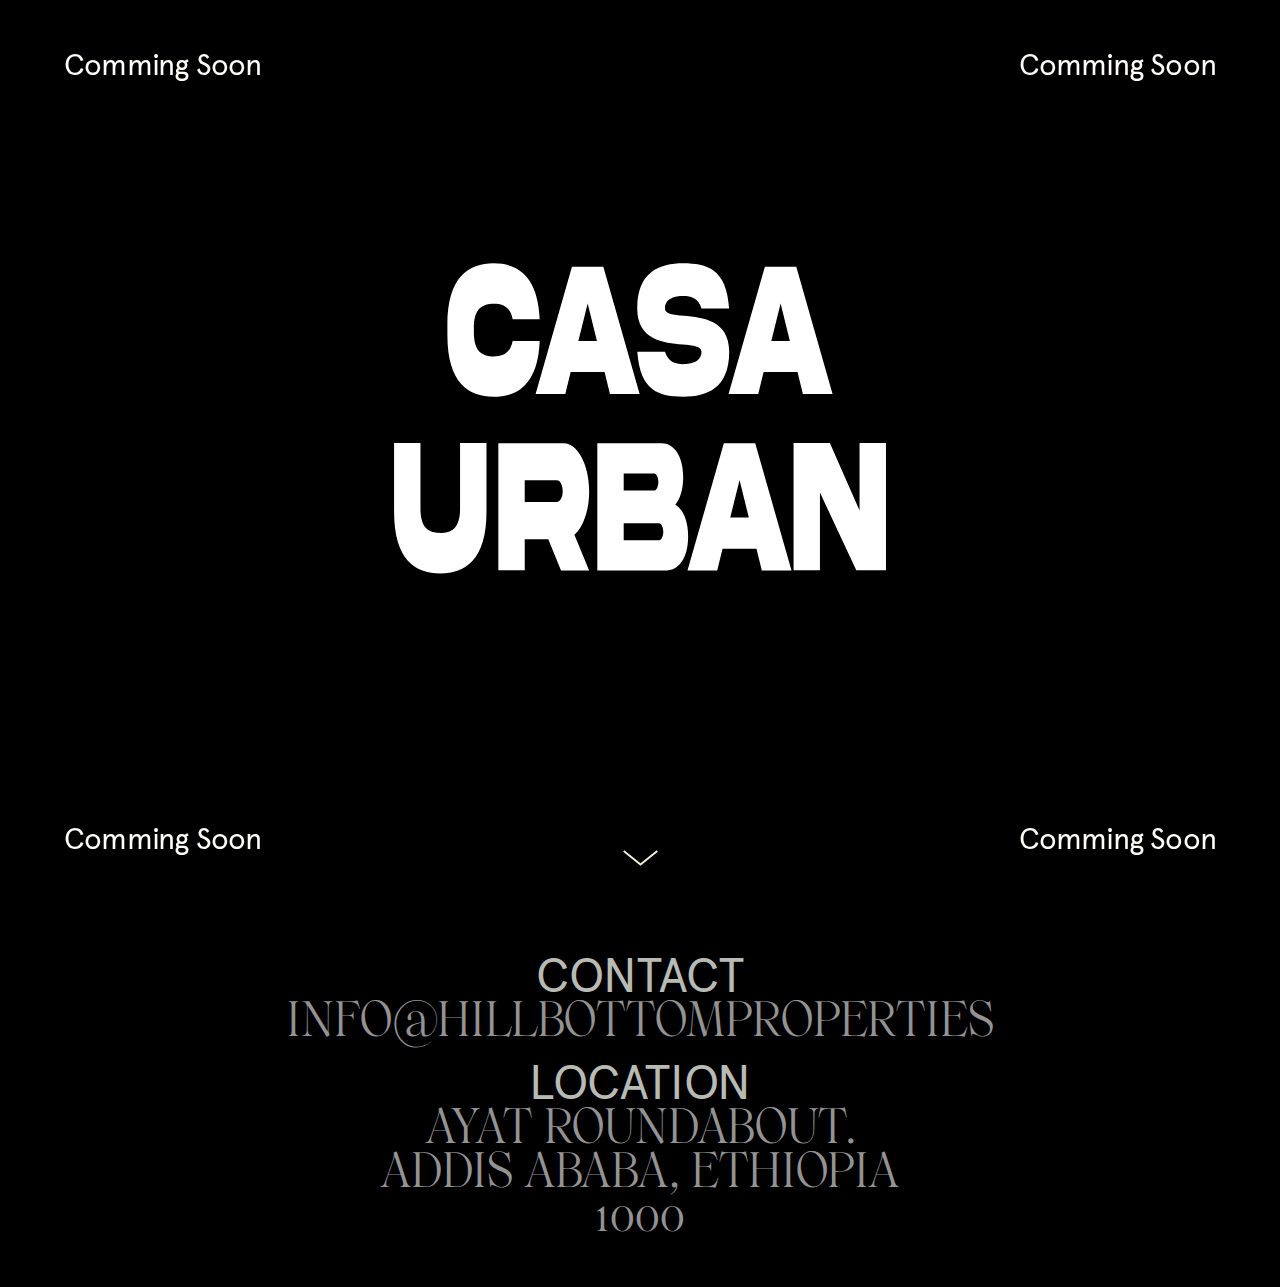
==== index.html @ df007d0c "initial commit" ====
<!DOCTYPE html>
<html lang="en-US" data-semplice="6.2.3">
  <head>
    <meta charset="UTF-8" />
    <meta
      name="viewport"
      content="width=device-width, initial-scale=1, maximum-scale=1.0, height=device-height, viewport-fit=cover"
    />
    <meta
      name="robots"
      content="index, follow, max-image-preview:large, max-snippet:-1, max-video-preview:-1"
    />

    <!-- This site is optimized with the Yoast SEO Premium plugin v20.3 (Yoast SEO v20.3) - https://yoast.com/wordpress/plugins/seo/ -->
    <title>Century – A Digital Creative Studio</title>
    <meta
      name="description"
      content="A highly collaborative, digital brand and product experience digital creative studio. Co-founded by Jason Hardy and Steve Knodel. Located in San Francisco, CA."
    />
    <link rel="canonical" href="index.html" />
    <meta property="og:locale" content="en_US" />
    <meta property="og:type" content="website" />
    <meta property="og:title" content="Century – A Digital Creative Studio" />
    <meta
      property="og:description"
      content="A highly collaborative, digital brand and product experience digital creative studio. Co-founded by Jason Hardy and Steve Knodel. Located in San Francisco, CA."
    />
    <meta property="og:url" content="https://century.studio/" />
    <meta property="og:site_name" content="Century" />
    <meta
      property="article:publisher"
      content="https://www.facebook.com/centuryllc/"
    />
    <meta
      property="article:modified_time"
      content="2020-07-03T02:57:29+00:00"
    />
    <meta
      property="og:image"
      content="https://century.studio/wp-content/uploads/2020/02/century_fb.jpg"
    />
    <meta name="twitter:card" content="summary_large_image" />
    <meta name="twitter:title" content="Century – A Digital Creative Studio" />
    <meta
      name="twitter:description"
      content="A highly collaborative, digital brand and product experience digital creative studio. Co-founded by Jason Hardy and Steve Knodel. Located in San Francisco, CA."
    />
    <meta
      name="twitter:image"
      content="https://century.studio/wp-content/uploads/2020/02/century_tw.jpg"
    />
	<link rel="stylesheet" href="main.css">
    <script type="application/ld+json" class="yoast-schema-graph">
      {
        "@context": "https://schema.org",
        "@graph": [
          {
            "@type": "WebPage",
            "@id": "https://century.studio/",
            "url": "https://century.studio/",
            "name": "Century – A Digital Creative Studio",
            "isPartOf": { "@id": "https://century.studio/#website" },
            "datePublished": "2020-02-19T21:35:30+00:00",
            "dateModified": "2020-07-03T02:57:29+00:00",
            "description": "A highly collaborative, digital brand and product experience digital creative studio. Co-founded by Jason Hardy and Steve Knodel. Located in San Francisco, CA.",
            "breadcrumb": { "@id": "https://century.studio/#breadcrumb" },
            "inLanguage": "en-US",
            "potentialAction": [
              { "@type": "ReadAction", "target": ["https://century.studio/"] }
            ]
          },
          {
            "@type": "BreadcrumbList",
            "@id": "https://century.studio/#breadcrumb",
            "itemListElement": [
              { "@type": "ListItem", "position": 1, "name": "Home" }
            ]
          },
          {
            "@type": "WebSite",
            "@id": "https://century.studio/#website",
            "url": "https://century.studio/",
            "name": "Century",
            "description": "A Digital Creative Studio",
            "potentialAction": [
              {
                "@type": "SearchAction",
                "target": {
                  "@type": "EntryPoint",
                  "urlTemplate": "https://century.studio/?s={search_term_string}"
                },
                "query-input": "required name=search_term_string"
              }
            ],
            "inLanguage": "en-US"
          }
        ]
      }
    </script>
    <!-- / Yoast SEO Premium plugin. -->

    <script type="text/javascript">
      /* <![CDATA[ */
      window._wpemojiSettings = {
        baseUrl: "https:\/\/s.w.org\/images\/core\/emoji\/14.0.0\/72x72\/",
        ext: ".png",
        svgUrl: "https:\/\/s.w.org\/images\/core\/emoji\/14.0.0\/svg\/",
        svgExt: ".svg",
        source: {
          concatemoji:
            "https:\/\/century.studio\/wp-includes\/js\/wp-emoji-release.min.js?ver=6.4.1",
        },
      };
      /*! This file is auto-generated */
      !(function (i, n) {
        var o, s, e;
        function c(e) {
          try {
            var t = { supportTests: e, timestamp: new Date().valueOf() };
            sessionStorage.setItem(o, JSON.stringify(t));
          } catch (e) {}
        }
        function p(e, t, n) {
          e.clearRect(0, 0, e.canvas.width, e.canvas.height),
            e.fillText(t, 0, 0);
          var t = new Uint32Array(
              e.getImageData(0, 0, e.canvas.width, e.canvas.height).data
            ),
            r =
              (e.clearRect(0, 0, e.canvas.width, e.canvas.height),
              e.fillText(n, 0, 0),
              new Uint32Array(
                e.getImageData(0, 0, e.canvas.width, e.canvas.height).data
              ));
          return t.every(function (e, t) {
            return e === r[t];
          });
        }
        function u(e, t, n) {
          switch (t) {
            case "flag":
              return n(
                e,
                "\ud83c\udff3\ufe0f\u200d\u26a7\ufe0f",
                "\ud83c\udff3\ufe0f\u200b\u26a7\ufe0f"
              )
                ? !1
                : !n(
                    e,
                    "\ud83c\uddfa\ud83c\uddf3",
                    "\ud83c\uddfa\u200b\ud83c\uddf3"
                  ) &&
                    !n(
                      e,
                      "\ud83c\udff4\udb40\udc67\udb40\udc62\udb40\udc65\udb40\udc6e\udb40\udc67\udb40\udc7f",
                      "\ud83c\udff4\u200b\udb40\udc67\u200b\udb40\udc62\u200b\udb40\udc65\u200b\udb40\udc6e\u200b\udb40\udc67\u200b\udb40\udc7f"
                    );
            case "emoji":
              return !n(
                e,
                "\ud83e\udef1\ud83c\udffb\u200d\ud83e\udef2\ud83c\udfff",
                "\ud83e\udef1\ud83c\udffb\u200b\ud83e\udef2\ud83c\udfff"
              );
          }
          return !1;
        }
        function f(e, t, n) {
          var r =
              "undefined" != typeof WorkerGlobalScope &&
              self instanceof WorkerGlobalScope
                ? new OffscreenCanvas(300, 150)
                : i.createElement("canvas"),
            a = r.getContext("2d", { willReadFrequently: !0 }),
            o = ((a.textBaseline = "top"), (a.font = "600 32px Arial"), {});
          return (
            e.forEach(function (e) {
              o[e] = t(a, e, n);
            }),
            o
          );
        }
        function t(e) {
          var t = i.createElement("script");
          (t.src = e), (t.defer = !0), i.head.appendChild(t);
        }
        "undefined" != typeof Promise &&
          ((o = "wpEmojiSettingsSupports"),
          (s = ["flag", "emoji"]),
          (n.supports = { everything: !0, everythingExceptFlag: !0 }),
          (e = new Promise(function (e) {
            i.addEventListener("DOMContentLoaded", e, { once: !0 });
          })),
          new Promise(function (t) {
            var n = (function () {
              try {
                var e = JSON.parse(sessionStorage.getItem(o));
                if (
                  "object" == typeof e &&
                  "number" == typeof e.timestamp &&
                  new Date().valueOf() < e.timestamp + 604800 &&
                  "object" == typeof e.supportTests
                )
                  return e.supportTests;
              } catch (e) {}
              return null;
            })();
            if (!n) {
              if (
                "undefined" != typeof Worker &&
                "undefined" != typeof OffscreenCanvas &&
                "undefined" != typeof URL &&
                URL.createObjectURL &&
                "undefined" != typeof Blob
              )
                try {
                  var e =
                      "postMessage(" +
                      f.toString() +
                      "(" +
                      [JSON.stringify(s), u.toString(), p.toString()].join(
                        ","
                      ) +
                      "));",
                    r = new Blob([e], { type: "text/javascript" }),
                    a = new Worker(URL.createObjectURL(r), {
                      name: "wpTestEmojiSupports",
                    });
                  return void (a.onmessage = function (e) {
                    c((n = e.data)), a.terminate(), t(n);
                  });
                } catch (e) {}
              c((n = f(s, u, p)));
            }
            t(n);
          })
            .then(function (e) {
              for (var t in e)
                (n.supports[t] = e[t]),
                  (n.supports.everything =
                    n.supports.everything && n.supports[t]),
                  "flag" !== t &&
                    (n.supports.everythingExceptFlag =
                      n.supports.everythingExceptFlag && n.supports[t]);
              (n.supports.everythingExceptFlag =
                n.supports.everythingExceptFlag && !n.supports.flag),
                (n.DOMReady = !1),
                (n.readyCallback = function () {
                  n.DOMReady = !0;
                });
            })
            .then(function () {
              return e;
            })
            .then(function () {
              var e;
              n.supports.everything ||
                (n.readyCallback(),
                (e = n.source || {}).concatemoji
                  ? t(e.concatemoji)
                  : e.wpemoji && e.twemoji && (t(e.twemoji), t(e.wpemoji)));
            }));
      })((window, document), window._wpemojiSettings);
      /* ]]> */
    </script>
    <style id="wp-emoji-styles-inline-css" type="text/css">
      img.wp-smiley,
      img.emoji {
        display: inline !important;
        border: none !important;
        box-shadow: none !important;
        height: 1em !important;
        width: 1em !important;
        margin: 0 0.07em !important;
        vertical-align: -0.1em !important;
        background: none !important;
        padding: 0 !important;
      }
    </style>
    <link
      rel="stylesheet"
      id="wp-block-library-css"
      href="wp-includes/css/dist/block-library/style.min.css%3Fver=6.4.1.css"
      type="text/css"
      media="all"
    />
    <style id="classic-theme-styles-inline-css" type="text/css">
      /*! This file is auto-generated */
      .wp-block-button__link {
        color: #fff;
        background-color: #32373c;
        border-radius: 9999px;
        box-shadow: none;
        text-decoration: none;
        padding: calc(0.667em + 2px) calc(1.333em + 2px);
        font-size: 1.125em;
      }
      .wp-block-file__button {
        background: #32373c;
        color: #fff;
        text-decoration: none;
      }
    </style>
    <style id="global-styles-inline-css" type="text/css">
      body {
        --wp--preset--color--black: #000000;
        --wp--preset--color--cyan-bluish-gray: #abb8c3;
        --wp--preset--color--white: #ffffff;
        --wp--preset--color--pale-pink: #f78da7;
        --wp--preset--color--vivid-red: #cf2e2e;
        --wp--preset--color--luminous-vivid-orange: #ff6900;
        --wp--preset--color--luminous-vivid-amber: #fcb900;
        --wp--preset--color--light-green-cyan: #7bdcb5;
        --wp--preset--color--vivid-green-cyan: #00d084;
        --wp--preset--color--pale-cyan-blue: #8ed1fc;
        --wp--preset--color--vivid-cyan-blue: #0693e3;
        --wp--preset--color--vivid-purple: #9b51e0;
        --wp--preset--gradient--vivid-cyan-blue-to-vivid-purple: linear-gradient(
          135deg,
          rgba(6, 147, 227, 1) 0%,
          rgb(155, 81, 224) 100%
        );
        --wp--preset--gradient--light-green-cyan-to-vivid-green-cyan: linear-gradient(
          135deg,
          rgb(122, 220, 180) 0%,
          rgb(0, 208, 130) 100%
        );
        --wp--preset--gradient--luminous-vivid-amber-to-luminous-vivid-orange: linear-gradient(
          135deg,
          rgba(252, 185, 0, 1) 0%,
          rgba(255, 105, 0, 1) 100%
        );
        --wp--preset--gradient--luminous-vivid-orange-to-vivid-red: linear-gradient(
          135deg,
          rgba(255, 105, 0, 1) 0%,
          rgb(207, 46, 46) 100%
        );
        --wp--preset--gradient--very-light-gray-to-cyan-bluish-gray: linear-gradient(
          135deg,
          rgb(238, 238, 238) 0%,
          rgb(169, 184, 195) 100%
        );
        --wp--preset--gradient--cool-to-warm-spectrum: linear-gradient(
          135deg,
          rgb(74, 234, 220) 0%,
          rgb(151, 120, 209) 20%,
          rgb(207, 42, 186) 40%,
          rgb(238, 44, 130) 60%,
          rgb(251, 105, 98) 80%,
          rgb(254, 248, 76) 100%
        );
        --wp--preset--gradient--blush-light-purple: linear-gradient(
          135deg,
          rgb(255, 206, 236) 0%,
          rgb(152, 150, 240) 100%
        );
        --wp--preset--gradient--blush-bordeaux: linear-gradient(
          135deg,
          rgb(254, 205, 165) 0%,
          rgb(254, 45, 45) 50%,
          rgb(107, 0, 62) 100%
        );
        --wp--preset--gradient--luminous-dusk: linear-gradient(
          135deg,
          rgb(255, 203, 112) 0%,
          rgb(199, 81, 192) 50%,
          rgb(65, 88, 208) 100%
        );
        --wp--preset--gradient--pale-ocean: linear-gradient(
          135deg,
          rgb(255, 245, 203) 0%,
          rgb(182, 227, 212) 50%,
          rgb(51, 167, 181) 100%
        );
        --wp--preset--gradient--electric-grass: linear-gradient(
          135deg,
          rgb(202, 248, 128) 0%,
          rgb(113, 206, 126) 100%
        );
        --wp--preset--gradient--midnight: linear-gradient(
          135deg,
          rgb(2, 3, 129) 0%,
          rgb(40, 116, 252) 100%
        );
        --wp--preset--font-size--small: 13px;
        --wp--preset--font-size--medium: 20px;
        --wp--preset--font-size--large: 36px;
        --wp--preset--font-size--x-large: 42px;
        --wp--preset--spacing--20: 0.44rem;
        --wp--preset--spacing--30: 0.67rem;
        --wp--preset--spacing--40: 1rem;
        --wp--preset--spacing--50: 1.5rem;
        --wp--preset--spacing--60: 2.25rem;
        --wp--preset--spacing--70: 3.38rem;
        --wp--preset--spacing--80: 5.06rem;
        --wp--preset--shadow--natural: 6px 6px 9px rgba(0, 0, 0, 0.2);
        --wp--preset--shadow--deep: 12px 12px 50px rgba(0, 0, 0, 0.4);
        --wp--preset--shadow--sharp: 6px 6px 0px rgba(0, 0, 0, 0.2);
        --wp--preset--shadow--outlined: 6px 6px 0px -3px rgba(255, 255, 255, 1),
          6px 6px rgba(0, 0, 0, 1);
        --wp--preset--shadow--crisp: 6px 6px 0px rgba(0, 0, 0, 1);
      }
      :where(.is-layout-flex) {
        gap: 0.5em;
      }
      :where(.is-layout-grid) {
        gap: 0.5em;
      }
      body .is-layout-flow > .alignleft {
        float: left;
        margin-inline-start: 0;
        margin-inline-end: 2em;
      }
      body .is-layout-flow > .alignright {
        float: right;
        margin-inline-start: 2em;
        margin-inline-end: 0;
      }
      body .is-layout-flow > .aligncenter {
        margin-left: auto !important;
        margin-right: auto !important;
      }
      body .is-layout-constrained > .alignleft {
        float: left;
        margin-inline-start: 0;
        margin-inline-end: 2em;
      }
      body .is-layout-constrained > .alignright {
        float: right;
        margin-inline-start: 2em;
        margin-inline-end: 0;
      }
      body .is-layout-constrained > .aligncenter {
        margin-left: auto !important;
        margin-right: auto !important;
      }
      body
        .is-layout-constrained
        > :where(:not(.alignleft):not(.alignright):not(.alignfull)) {
        max-width: var(--wp--style--global--content-size);
        margin-left: auto !important;
        margin-right: auto !important;
      }
      body .is-layout-constrained > .alignwide {
        max-width: var(--wp--style--global--wide-size);
      }
      body .is-layout-flex {
        display: flex;
      }
      body .is-layout-flex {
        flex-wrap: wrap;
        align-items: center;
      }
      body .is-layout-flex > * {
        margin: 0;
      }
      body .is-layout-grid {
        display: grid;
      }
      body .is-layout-grid > * {
        margin: 0;
      }
      :where(.wp-block-columns.is-layout-flex) {
        gap: 2em;
      }
      :where(.wp-block-columns.is-layout-grid) {
        gap: 2em;
      }
      :where(.wp-block-post-template.is-layout-flex) {
        gap: 1.25em;
      }
      :where(.wp-block-post-template.is-layout-grid) {
        gap: 1.25em;
      }
      .has-black-color {
        color: var(--wp--preset--color--black) !important;
      }
      .has-cyan-bluish-gray-color {
        color: var(--wp--preset--color--cyan-bluish-gray) !important;
      }
      .has-white-color {
        color: var(--wp--preset--color--white) !important;
      }
      .has-pale-pink-color {
        color: var(--wp--preset--color--pale-pink) !important;
      }
      .has-vivid-red-color {
        color: var(--wp--preset--color--vivid-red) !important;
      }
      .has-luminous-vivid-orange-color {
        color: var(--wp--preset--color--luminous-vivid-orange) !important;
      }
      .has-luminous-vivid-amber-color {
        color: var(--wp--preset--color--luminous-vivid-amber) !important;
      }
      .has-light-green-cyan-color {
        color: var(--wp--preset--color--light-green-cyan) !important;
      }
      .has-vivid-green-cyan-color {
        color: var(--wp--preset--color--vivid-green-cyan) !important;
      }
      .has-pale-cyan-blue-color {
        color: var(--wp--preset--color--pale-cyan-blue) !important;
      }
      .has-vivid-cyan-blue-color {
        color: var(--wp--preset--color--vivid-cyan-blue) !important;
      }
      .has-vivid-purple-color {
        color: var(--wp--preset--color--vivid-purple) !important;
      }
      .has-black-background-color {
        background-color: var(--wp--preset--color--black) !important;
      }
      .has-cyan-bluish-gray-background-color {
        background-color: var(--wp--preset--color--cyan-bluish-gray) !important;
      }
      .has-white-background-color {
        background-color: var(--wp--preset--color--white) !important;
      }
      .has-pale-pink-background-color {
        background-color: var(--wp--preset--color--pale-pink) !important;
      }
      .has-vivid-red-background-color {
        background-color: var(--wp--preset--color--vivid-red) !important;
      }
      .has-luminous-vivid-orange-background-color {
        background-color: var(
          --wp--preset--color--luminous-vivid-orange
        ) !important;
      }
      .has-luminous-vivid-amber-background-color {
        background-color: var(
          --wp--preset--color--luminous-vivid-amber
        ) !important;
      }
      .has-light-green-cyan-background-color {
        background-color: var(--wp--preset--color--light-green-cyan) !important;
      }
      .has-vivid-green-cyan-background-color {
        background-color: var(--wp--preset--color--vivid-green-cyan) !important;
      }
      .has-pale-cyan-blue-background-color {
        background-color: var(--wp--preset--color--pale-cyan-blue) !important;
      }
      .has-vivid-cyan-blue-background-color {
        background-color: var(--wp--preset--color--vivid-cyan-blue) !important;
      }
      .has-vivid-purple-background-color {
        background-color: var(--wp--preset--color--vivid-purple) !important;
      }
      .has-black-border-color {
        border-color: var(--wp--preset--color--black) !important;
      }
      .has-cyan-bluish-gray-border-color {
        border-color: var(--wp--preset--color--cyan-bluish-gray) !important;
      }
      .has-white-border-color {
        border-color: var(--wp--preset--color--white) !important;
      }
      .has-pale-pink-border-color {
        border-color: var(--wp--preset--color--pale-pink) !important;
      }
      .has-vivid-red-border-color {
        border-color: var(--wp--preset--color--vivid-red) !important;
      }
      .has-luminous-vivid-orange-border-color {
        border-color: var(
          --wp--preset--color--luminous-vivid-orange
        ) !important;
      }
      .has-luminous-vivid-amber-border-color {
        border-color: var(--wp--preset--color--luminous-vivid-amber) !important;
      }
      .has-light-green-cyan-border-color {
        border-color: var(--wp--preset--color--light-green-cyan) !important;
      }
      .has-vivid-green-cyan-border-color {
        border-color: var(--wp--preset--color--vivid-green-cyan) !important;
      }
      .has-pale-cyan-blue-border-color {
        border-color: var(--wp--preset--color--pale-cyan-blue) !important;
      }
      .has-vivid-cyan-blue-border-color {
        border-color: var(--wp--preset--color--vivid-cyan-blue) !important;
      }
      .has-vivid-purple-border-color {
        border-color: var(--wp--preset--color--vivid-purple) !important;
      }
      .has-vivid-cyan-blue-to-vivid-purple-gradient-background {
        background: var(
          --wp--preset--gradient--vivid-cyan-blue-to-vivid-purple
        ) !important;
      }
      .has-light-green-cyan-to-vivid-green-cyan-gradient-background {
        background: var(
          --wp--preset--gradient--light-green-cyan-to-vivid-green-cyan
        ) !important;
      }
      .has-luminous-vivid-amber-to-luminous-vivid-orange-gradient-background {
        background: var(
          --wp--preset--gradient--luminous-vivid-amber-to-luminous-vivid-orange
        ) !important;
      }
      .has-luminous-vivid-orange-to-vivid-red-gradient-background {
        background: var(
          --wp--preset--gradient--luminous-vivid-orange-to-vivid-red
        ) !important;
      }
      .has-very-light-gray-to-cyan-bluish-gray-gradient-background {
        background: var(
          --wp--preset--gradient--very-light-gray-to-cyan-bluish-gray
        ) !important;
      }
      .has-cool-to-warm-spectrum-gradient-background {
        background: var(
          --wp--preset--gradient--cool-to-warm-spectrum
        ) !important;
      }
      .has-blush-light-purple-gradient-background {
        background: var(--wp--preset--gradient--blush-light-purple) !important;
      }
      .has-blush-bordeaux-gradient-background {
        background: var(--wp--preset--gradient--blush-bordeaux) !important;
      }
      .has-luminous-dusk-gradient-background {
        background: var(--wp--preset--gradient--luminous-dusk) !important;
      }
      .has-pale-ocean-gradient-background {
        background: var(--wp--preset--gradient--pale-ocean) !important;
      }
      .has-electric-grass-gradient-background {
        background: var(--wp--preset--gradient--electric-grass) !important;
      }
      .has-midnight-gradient-background {
        background: var(--wp--preset--gradient--midnight) !important;
      }
      .has-small-font-size {
        font-size: var(--wp--preset--font-size--small) !important;
      }
      .has-medium-font-size {
        font-size: var(--wp--preset--font-size--medium) !important;
      }
      .has-large-font-size {
        font-size: var(--wp--preset--font-size--large) !important;
      }
      .has-x-large-font-size {
        font-size: var(--wp--preset--font-size--x-large) !important;
      }
      .wp-block-navigation a:where(:not(.wp-element-button)) {
        color: inherit;
      }
      :where(.wp-block-post-template.is-layout-flex) {
        gap: 1.25em;
      }
      :where(.wp-block-post-template.is-layout-grid) {
        gap: 1.25em;
      }
      :where(.wp-block-columns.is-layout-flex) {
        gap: 2em;
      }
      :where(.wp-block-columns.is-layout-grid) {
        gap: 2em;
      }
      .wp-block-pullquote {
        font-size: 1.5em;
        line-height: 1.6;
      }
    </style>
    <link
      rel="stylesheet"
      id="semplice-stylesheet-css"
      href="wp-content/themes/semplice6/style.css%3Fver=6.2.3.css"
      type="text/css"
      media="all"
    />
    <link
      rel="stylesheet"
      id="semplice-frontend-stylesheet-css"
      href="wp-content/themes/semplice6/assets/css/frontend.min.css%3Fver=6.2.3.css"
      type="text/css"
      media="all"
    />
    <link
      rel="stylesheet"
      id="mediaelement-css"
      href="wp-includes/js/mediaelement/mediaelementplayer-legacy.min.css%3Fver=4.2.17.css"
      type="text/css"
      media="all"
    />
    <script
      type="text/javascript"
      src="wp-includes/js/jquery/jquery.min.js%3Fver=3.7.1"
      id="jquery-core-js"
    ></script>
    <script
      type="text/javascript"
      src="wp-includes/js/jquery/jquery-migrate.min.js%3Fver=3.4.1"
      id="jquery-migrate-js"
    ></script>
    <link rel="https://api.w.org/" href="wp-json/index.html" />
    <link
      rel="alternate"
      type="application/json"
      href="wp-json/wp/v2/pages/607"
    />
    <link
      rel="EditURI"
      type="application/rsd+xml"
      title="RSD"
      href="xmlrpc.php%3Frsd"
    />
    <meta name="generator" content="WordPress 6.4.1" />
    <link rel="shortlink" href="index.html" />
    <link
      rel="alternate"
      type="application/json+oembed"
      href="wp-json/oembed/1.0/embed%3Furl=https:%252F%252Fcentury.studio%252F"
    />
    <link
      rel="alternate"
      type="text/xml+oembed"
      href="wp-json/oembed/1.0/embed%3Furl=https:%252F%252Fcentury.studio%252F&amp;format=xml"
    />
    <script>
      document.documentElement.className =
        document.documentElement.className.replace("no-js", "js");
    </script>
    <style>
      .no-js img.lazyload {
        display: none;
      }
      figure.wp-block-image img.lazyloading {
        min-width: 150px;
      }
      .lazyload,
      .lazyloading {
        opacity: 0;
      }
      .lazyloaded {
        opacity: 1;
        transition: opacity 400ms;
        transition-delay: 0ms;
      }
    </style>
    <style type="text/css" id="semplice-webfonts-selfhosted">
      /*
      * Web Fonts from colophon-foundry.org
      *
      * The fonts included in this stylesheet are subject to the End User License you purchased
      * from Colophon Foundry. The fonts are protected under domestic and international trademark and
      * copyright law. You are prohibited from modifying, reverse engineering, duplicating, or
      * distributing this font software.
      *
      * (c) 2017 Colophon Foundry
      * Apercu Licenced to Jason Hardy Century
      * Wulkan Display Licensed to Steven Knodel
      */

      /* Wulkan Display Regular */
      @font-face {
      	font-family: 'wulkan-display-regular';
      	src:	url('fonts/wulkan-display-regular.eot'); /* IE9 Compat Modes */
      	src:	url('fonts/wulkan-display-regular.eot%3F') format('embedded-opentype'), /* IE6-IE8 */
      		url('fonts/wulkan-display-regular.woff2') format('woff2'), /* Super Modern Browsers */
      		url('fonts/wulkan-display-regular.woff') format('woff'); /* Pretty Modern Browsers */
      	font-weight: 400;
      	font-style: normal;
      	font-display: swap;
      }

      @font-face {
          font-family: 'wulkan-display-medium';
          src:    url('fonts/wulkan-display-medium.eot'); /* IE9 Compat Modes */
          src:    url('fonts/wulkan-display-medium.eot%3F') format('embedded-opentype'), /* IE6-IE8 */
                  url('fonts/wulkan-display-medium.woff2') format('woff2'), /* Super Modern Browsers */
                  url('fonts/wulkan-display-medium.woff') format('woff'); /* Pretty Modern Browsers */
          font-weight: 500;
          font-style: normal;
          font-display: swap;
      }

      @font-face {
          font-family: 'apercu-mono-pro';
          src: url('fonts/apercu-mono-pro.eot');
          src: url('fonts/apercu-mono-pro.eot%3F') format('embedded-opentype'),
               url('fonts/apercu-mono-pro.woff') format('woff'),
               url('fonts/apercu-mono-pro.woff2') format('woff2'),
               url('fonts/apercu-mono-pro.ttf') format('truetype');
          font-weight: normal;
          font-style: normal;
      }

      @font-face {
          font-family: 'apercu-mono-bold-pro';
          src: url('fonts/apercu-mono-bold-pro.eot');
          src: url('fonts/apercu-mono-bold-pro.eot%3F') format('embedded-opentype'),
               url('fonts/apercu-mono-bold-pro.woff') format('woff'),
               url('fonts/apercu-mono-bold-pro.woff2') format('woff2'),
               url('fonts/apercu-mono-bold-pro.ttf') format('truetype');
          font-weight: normal;
          font-style: normal;
      }

      @font-face {
          font-family: 'apercu-regular-pro';
          src: url('fonts/apercu-regular-pro.eot');
          src: url('fonts/apercu-regular-pro.eot%3F') format('embedded-opentype'),
               url('fonts/apercu-regular-pro.woff') format('woff'),
               url('fonts/apercu-regular-pro.woff2') format('woff2'),
               url('fonts/apercu-regular-pro.ttf') format('truetype');
          font-weight: normal;
          font-style: normal;
      }

      @font-face {
          font-family: 'apercu-italic-pro';
          src: url('fonts/apercu-italic-pro.eot');
          src: url('fonts/apercu-italic-pro.eot%3F') format('embedded-opentype'),
               url('fonts/apercu-italic-pro.woff') format('woff'),
               url('fonts/apercu-italic-pro.woff2') format('woff2'),
               url('fonts/apercu-italic-pro.ttf') format('truetype');
          font-weight: normal;
          font-style: normal;
      }

      @font-face {
          font-family: 'apercu-bold-pro';
          src: url('fonts/apercu-bold-pro.eot');
          src: url('fonts/apercu-bold-pro.eot%3F') format('embedded-opentype'),
               url('fonts/apercu-bold-pro.woff') format('woff'),
               url('fonts/apercu-bold-pro.woff2') format('woff2'),
               url('fonts/apercu-bold-pro.ttf') format('truetype');
          font-weight: normal;
          font-style: normal;
      }

      @font-face {
          font-family: 'apercu-bold-italic-pro';
          src: url('fonts/apercu-bold-italic-pro.eot');
          src: url('fonts/apercu-bold-italic-pro.eot%3F') format('embedded-opentype'),
               url('fonts/apercu-bold-italic-pro.woff') format('woff'),
               url('fonts/apercu-bold-italic-pro.woff2') format('woff2'),
               url('fonts/apercu-bold-italic-pro.ttf') format('truetype');
          font-weight: normal;
          font-style: normal;
      }

      @font-face {
          font-family: 'morion-regular';
          src: url('fonts/morion-regular-webfont.eot');
          src: url('fonts/morion-regular-webfont.eot%3F') format('embedded-opentype'),
               url('fonts/morion-regular-webfont.woff2') format('woff2'),
               url('fonts/morion-regular-webfont.woff') format('woff'),
               url('fonts/morion-regular-webfont.ttf') format('truetype'),
          font-weight: normal;
          font-style: normal;
      }

      @font-face {
          font-family: 'morion-bold';
          src: url('fonts/morion-bold-webfont.eot');
          src: url('fonts/morion-bold-webfont.eot%3F') format('embedded-opentype'),
               url('fonts/morion-bold-webfont.woff2') format('woff2'),
               url('fonts/morion-bold-webfont.woff') format('woff'),
               url('fonts/morion-bold-webfont.ttf') format('truetype'),
          font-weight: normal;
          font-style: normal;
      }
    </style>
    <style type="text/css" id="semplice-webfonts-css">
      .font_lgsli9tla,
      [data-font="font_lgsli9tla"],
      [data-font="font_lgsli9tla"] li a,
      #content-holder h1,
      #content-holder h2,
      #content-holder p,
      #content-holder li {
        font-family: "apercu-regular-pro", sans-serif;
        font-weight: 400;
        font-variation-settings: normal;
        font-style: normal;
      }
      .font_psuqt80fy,
      [data-font="font_psuqt80fy"],
      [data-font="font_psuqt80fy"] li a {
        font-family: "apercu-italic-pro", sans-serif;
        font-weight: 400;
        font-variation-settings: normal;
        font-style: italic;
      }
      .font_0ckapghzf,
      [data-font="font_0ckapghzf"],
      [data-font="font_0ckapghzf"] li a {
        font-family: "apercu-bold-pro", sans-serif;
        font-weight: 400;
        font-variation-settings: normal;
        font-style: normal;
      }
      .font_syje0atju,
      [data-font="font_syje0atju"],
      [data-font="font_syje0atju"] li a {
        font-family: "apercu-bold-italic-pro", sans-serif;
        font-weight: 400;
        font-variation-settings: normal;
        font-style: italic;
      }
      .font_jbyi8ld4o,
      [data-font="font_jbyi8ld4o"],
      [data-font="font_jbyi8ld4o"] li a {
        font-family: "apercu-mono-pro", sans-serif;
        font-weight: 400;
        font-variation-settings: normal;
        font-style: normal;
      }
      .font_sensn3jwl,
      [data-font="font_sensn3jwl"],
      [data-font="font_sensn3jwl"] li a {
        font-family: "apercu-mono-bold-pro", sans-serif;
        font-weight: 400;
        font-variation-settings: normal;
        font-style: normal;
      }
      .font_c0r04xwy3,
      [data-font="font_c0r04xwy3"],
      [data-font="font_c0r04xwy3"] li a {
        font-family: "wulkan-display-medium", serif;
        font-weight: 500;
        font-variation-settings: normal;
        font-style: normal;
      }
      .font_fj5y0b2rm,
      [data-font="font_fj5y0b2rm"],
      [data-font="font_fj5y0b2rm"] li a {
        font-family: "wulkan-display-regular", serif;
        font-weight: 400;
        font-variation-settings: normal;
        font-style: normal;
      }
    </style>
    <style type="text/css" id="semplice-custom-css">
      @media screen and (min-width: 1170px) {
        .container-fluid,
        .container,
        .admin-container {
          padding: 0 3.55556rem 0 3.55556rem;
        }
      }
      .container {
        max-width: 1952px;
      }
      @media screen and (max-width: 1169px) {
        .row {
          margin-left: -15px;
          margin-right: -15px;
        }
        .column,
        .grid-column,
        .single-post-column {
          padding-left: 15px;
          padding-right: 15px;
        }
      }
      @media screen and (min-width: 1170px) {
        .row {
          margin-left: -15px;
          margin-right: -15px;
        }
        .column,
        .grid-column,
        .single-post-column {
          padding-left: 15px;
          padding-right: 15px;
        }
      }

      @font-face {
        font-family: "Inter";
        font-style: normal;
        font-weight: 100 900;
        font-display: swap;
        src: url("wp-content/themes/semplice6/assets/fonts/inter.woff2")
          format("woff2");
      }

      #content-holder h1 {
        font-size: 3.5555555555555554rem;
        line-height: 3.5555555555555554rem;
        letter-spacing: -0.06666666666666667rem;
      }
      #content-holder h2 {
        letter-spacing: -0.03333333333333333rem;
      }
      #content-holder p,
      #content-holder li {
        font-size: 1.2222222222222223rem;
        letter-spacing: -0.011111111111111112rem;
      }
      #customize #custom_jka95bu86 p,
      #content-holder .custom_jka95bu86,
      #content-holder
        .blogposts
        .blogposts-column
        .blogposts-content
        p.is-style-custom_jka95bu86,
      #content-holder .posts .post .post-content p.is-style-custom_jka95bu86 {
        background-color: transparent;
        color: #271f1d;
        text-transform: uppercase;
        font-family: "apercu-regular-pro", sans-serif;
        font-weight: 400;
        font-variation-settings: normal;
        font-style: normal;
        font-size: 6.666666666666667rem;
        line-height: 5.333333333333333rem;
        letter-spacing: -0.2222222222222222rem;
        padding: 0rem;
        text-decoration: none;
        text-decoration-color: #000000;
        -webkit-text-stroke: 0rem #000000;
        border-color: #000000;
        border-width: 0rem;
        border-style: solid;
      }
      @media screen and (min-width: 992px) and (max-width: 1169.98px) {
        #customize #custom_jka95bu86 p,
        #content-holder .custom_jka95bu86,
        #content-holder
          .blogposts
          .blogposts-column
          .blogposts-content
          p.is-style-custom_jka95bu86,
        #content-holder .posts .post .post-content p.is-style-custom_jka95bu86 {
          font-size: 4.888888888888889rem;
          line-height: 4rem;
        }
      }
      @media screen and (min-width: 768px) and (max-width: 991.98px) {
        #customize #custom_jka95bu86 p,
        #content-holder .custom_jka95bu86,
        #content-holder
          .blogposts
          .blogposts-column
          .blogposts-content
          p.is-style-custom_jka95bu86,
        #content-holder .posts .post .post-content p.is-style-custom_jka95bu86 {
          font-size: 4.444444444444445rem;
          line-height: 3.5555555555555554rem;
          letter-spacing: -0.13333333333333333rem;
        }
      }
      @media screen and (min-width: 544px) and (max-width: 767.98px) {
        #customize #custom_jka95bu86 p,
        #content-holder .custom_jka95bu86,
        #content-holder
          .blogposts
          .blogposts-column
          .blogposts-content
          p.is-style-custom_jka95bu86,
        #content-holder .posts .post .post-content p.is-style-custom_jka95bu86 {
          font-size: 3.5555555555555554rem;
          line-height: 3rem;
          letter-spacing: -0.08888888888888889rem;
        }
      }
      @media screen and (max-width: 543.98px) {
        #customize #custom_jka95bu86 p,
        #content-holder .custom_jka95bu86,
        #content-holder
          .blogposts
          .blogposts-column
          .blogposts-content
          p.is-style-custom_jka95bu86,
        #content-holder .posts .post .post-content p.is-style-custom_jka95bu86 {
          letter-spacing: -0.044444444444444446rem;
          font-size: 2.111111111111111rem;
          line-height: 1.7777777777777777rem;
        }
      }
      #customize #custom_bipdc07x3 span,
      #content-holder .custom_bipdc07x3,
      #content-holder
        .blogposts
        .blogposts-column
        .blogposts-content
        p.is-style-custom_bipdc07x3,
      #content-holder .posts .post .post-content p.is-style-custom_bipdc07x3 {
        background-color: transparent;
        color: #b8bbb4;
        text-transform: uppercase;
        font-family: "wulkan-display-regular", serif;
        font-weight: 400;
        font-variation-settings: normal;
        font-style: normal;
        font-size: 6.666666666666667rem;
        letter-spacing: -0.13333333333333333rem;
        padding: 0rem;
        text-decoration: none;
        text-decoration-color: #000000;
        -webkit-text-stroke: 0rem #000000;
        border-color: #000000;
        border-width: 0rem;
        border-style: solid;
      }
      @media screen and (min-width: 992px) and (max-width: 1169.98px) {
        #customize #custom_bipdc07x3 span,
        #content-holder .custom_bipdc07x3,
        #content-holder
          .blogposts
          .blogposts-column
          .blogposts-content
          p.is-style-custom_bipdc07x3,
        #content-holder .posts .post .post-content p.is-style-custom_bipdc07x3 {
          font-size: 4.888888888888889rem;
        }
      }
      @media screen and (min-width: 768px) and (max-width: 991.98px) {
        #customize #custom_bipdc07x3 span,
        #content-holder .custom_bipdc07x3,
        #content-holder
          .blogposts
          .blogposts-column
          .blogposts-content
          p.is-style-custom_bipdc07x3,
        #content-holder .posts .post .post-content p.is-style-custom_bipdc07x3 {
          font-size: 4.444444444444445rem;
        }
      }
      @media screen and (min-width: 544px) and (max-width: 767.98px) {
        #customize #custom_bipdc07x3 span,
        #content-holder .custom_bipdc07x3,
        #content-holder
          .blogposts
          .blogposts-column
          .blogposts-content
          p.is-style-custom_bipdc07x3,
        #content-holder .posts .post .post-content p.is-style-custom_bipdc07x3 {
          font-size: 3.5555555555555554rem;
          letter-spacing: -0.08888888888888889rem;
        }
      }
      @media screen and (max-width: 543.98px) {
        #customize #custom_bipdc07x3 span,
        #content-holder .custom_bipdc07x3,
        #content-holder
          .blogposts
          .blogposts-column
          .blogposts-content
          p.is-style-custom_bipdc07x3,
        #content-holder .posts .post .post-content p.is-style-custom_bipdc07x3 {
          font-size: 2.111111111111111rem;
          letter-spacing: -0.044444444444444446rem;
        }
      }
      #customize #custom_naq83c56p p,
      #content-holder .custom_naq83c56p,
      #content-holder
        .blogposts
        .blogposts-column
        .blogposts-content
        p.is-style-custom_naq83c56p,
      #content-holder .posts .post .post-content p.is-style-custom_naq83c56p {
        background-color: transparent;
        color: #271f1d;
        text-transform: none;
        font-family: "wulkan-display-medium", serif;
        font-weight: 500;
        font-variation-settings: normal;
        font-style: normal;
        font-size: 2rem;
        line-height: 2.6666666666666665rem;
        letter-spacing: -0.022222222222222223rem;
        padding: 0rem;
        text-decoration: none;
        text-decoration-color: #000000;
        -webkit-text-stroke: 0rem #000000;
        border-color: #000000;
        border-width: 0rem;
        border-style: solid;
      }
      @media screen and (min-width: 992px) and (max-width: 1169.98px) {
        #customize #custom_naq83c56p p,
        #content-holder .custom_naq83c56p,
        #content-holder
          .blogposts
          .blogposts-column
          .blogposts-content
          p.is-style-custom_naq83c56p,
        #content-holder .posts .post .post-content p.is-style-custom_naq83c56p {
          font-size: 1.7777777777777777rem;
          line-height: 2.3333333333333335rem;
          letter-spacing: -0.011111111111111112rem;
        }
      }
      @media screen and (min-width: 768px) and (max-width: 991.98px) {
        #customize #custom_naq83c56p p,
        #content-holder .custom_naq83c56p,
        #content-holder
          .blogposts
          .blogposts-column
          .blogposts-content
          p.is-style-custom_naq83c56p,
        #content-holder .posts .post .post-content p.is-style-custom_naq83c56p {
          font-size: 1.7777777777777777rem;
          line-height: 2.3333333333333335rem;
          letter-spacing: -0.011111111111111112rem;
        }
      }
      @media screen and (min-width: 544px) and (max-width: 767.98px) {
        #customize #custom_naq83c56p p,
        #content-holder .custom_naq83c56p,
        #content-holder
          .blogposts
          .blogposts-column
          .blogposts-content
          p.is-style-custom_naq83c56p,
        #content-holder .posts .post .post-content p.is-style-custom_naq83c56p {
          font-size: 1.7777777777777777rem;
          line-height: 2.3333333333333335rem;
          letter-spacing: -0.011111111111111112rem;
        }
      }
      @media screen and (max-width: 543.98px) {
        #customize #custom_naq83c56p p,
        #content-holder .custom_naq83c56p,
        #content-holder
          .blogposts
          .blogposts-column
          .blogposts-content
          p.is-style-custom_naq83c56p,
        #content-holder .posts .post .post-content p.is-style-custom_naq83c56p {
          font-size: 1.3333333333333333rem;
          line-height: 1.7777777777777777rem;
          letter-spacing: 0rem;
        }
      }
      #customize #custom_nq4gkievt p,
      #content-holder .custom_nq4gkievt,
      #content-holder
        .blogposts
        .blogposts-column
        .blogposts-content
        p.is-style-custom_nq4gkievt,
      #content-holder .posts .post .post-content p.is-style-custom_nq4gkievt {
        background-color: transparent;
        color: #271f1d;
        text-transform: none;
        font-family: "apercu-regular-pro", sans-serif;
        font-weight: 400;
        font-variation-settings: normal;
        font-style: normal;
        font-size: 1.6666666666666667rem;
        line-height: 2.3333333333333335rem;
        letter-spacing: -0.044444444444444446rem;
        padding: 0rem;
        text-decoration: none;
        text-decoration-color: #000000;
        -webkit-text-stroke: 0rem #000000;
        border-color: #000000;
        border-width: 0rem;
        border-style: solid;
      }
      @media screen and (min-width: 992px) and (max-width: 1169.98px) {
        #customize #custom_nq4gkievt p,
        #content-holder .custom_nq4gkievt,
        #content-holder
          .blogposts
          .blogposts-column
          .blogposts-content
          p.is-style-custom_nq4gkievt,
        #content-holder .posts .post .post-content p.is-style-custom_nq4gkievt {
          font-size: 1.3333333333333333rem;
          line-height: 1.8888888888888888rem;
        }
      }
      @media screen and (min-width: 768px) and (max-width: 991.98px) {
        #customize #custom_nq4gkievt p,
        #content-holder .custom_nq4gkievt,
        #content-holder
          .blogposts
          .blogposts-column
          .blogposts-content
          p.is-style-custom_nq4gkievt,
        #content-holder .posts .post .post-content p.is-style-custom_nq4gkievt {
          font-size: 1.3333333333333333rem;
          line-height: 1.8888888888888888rem;
        }
      }
      @media screen and (min-width: 544px) and (max-width: 767.98px) {
        #customize #custom_nq4gkievt p,
        #content-holder .custom_nq4gkievt,
        #content-holder
          .blogposts
          .blogposts-column
          .blogposts-content
          p.is-style-custom_nq4gkievt,
        #content-holder .posts .post .post-content p.is-style-custom_nq4gkievt {
          font-size: 1.3333333333333333rem;
          line-height: 1.8888888888888888rem;
          letter-spacing: -0.011111111111111112rem;
        }
      }
      @media screen and (max-width: 543.98px) {
        #customize #custom_nq4gkievt p,
        #content-holder .custom_nq4gkievt,
        #content-holder
          .blogposts
          .blogposts-column
          .blogposts-content
          p.is-style-custom_nq4gkievt,
        #content-holder .posts .post .post-content p.is-style-custom_nq4gkievt {
          font-size: 1.1111111111111112rem;
          line-height: 1.5555555555555556rem;
          letter-spacing: -0.011111111111111112rem;
        }
      }
      #customize #custom_ub9ehxph0 p,
      #content-holder .custom_ub9ehxph0,
      #content-holder
        .blogposts
        .blogposts-column
        .blogposts-content
        p.is-style-custom_ub9ehxph0,
      #content-holder .posts .post .post-content p.is-style-custom_ub9ehxph0 {
        background-color: transparent;
        color: #271f1d;
        text-transform: uppercase;
        font-family: "apercu-mono-bold-pro", sans-serif;
        font-weight: 400;
        font-variation-settings: normal;
        font-style: normal;
        font-size: 0.8888888888888888rem;
        line-height: 2.6666666666666665rem;
        letter-spacing: 0.011111111111111112rem;
        padding: 0rem;
        text-decoration: none;
        text-decoration-color: #000000;
        -webkit-text-stroke: 0rem #000000;
        border-color: #000000;
        border-width: 0rem;
        border-style: solid;
      }
      @media screen and (min-width: 992px) and (max-width: 1169.98px) {
        #customize #custom_ub9ehxph0 p,
        #content-holder .custom_ub9ehxph0,
        #content-holder
          .blogposts
          .blogposts-column
          .blogposts-content
          p.is-style-custom_ub9ehxph0,
        #content-holder .posts .post .post-content p.is-style-custom_ub9ehxph0 {
          font-size: 0.8333333333333334rem;
          line-height: 2.2222222222222223rem;
        }
      }
      @media screen and (min-width: 768px) and (max-width: 991.98px) {
        #customize #custom_ub9ehxph0 p,
        #content-holder .custom_ub9ehxph0,
        #content-holder
          .blogposts
          .blogposts-column
          .blogposts-content
          p.is-style-custom_ub9ehxph0,
        #content-holder .posts .post .post-content p.is-style-custom_ub9ehxph0 {
          font-size: 0.8333333333333334rem;
          line-height: 2.2222222222222223rem;
        }
      }
      @media screen and (min-width: 544px) and (max-width: 767.98px) {
        #customize #custom_ub9ehxph0 p,
        #content-holder .custom_ub9ehxph0,
        #content-holder
          .blogposts
          .blogposts-column
          .blogposts-content
          p.is-style-custom_ub9ehxph0,
        #content-holder .posts .post .post-content p.is-style-custom_ub9ehxph0 {
          font-size: 0.8333333333333334rem;
          line-height: 2.2222222222222223rem;
        }
      }
      @media screen and (max-width: 543.98px) {
        #customize #custom_ub9ehxph0 p,
        #content-holder .custom_ub9ehxph0,
        #content-holder
          .blogposts
          .blogposts-column
          .blogposts-content
          p.is-style-custom_ub9ehxph0,
        #content-holder .posts .post .post-content p.is-style-custom_ub9ehxph0 {
          font-size: 0.7777777777777778rem;
          line-height: 1.7777777777777777rem;
        }
      }
      #customize #custom_85a95oxp8 p,
      #content-holder .custom_85a95oxp8,
      #content-holder
        .blogposts
        .blogposts-column
        .blogposts-content
        p.is-style-custom_85a95oxp8,
      #content-holder .posts .post .post-content p.is-style-custom_85a95oxp8 {
        background-color: transparent;
        color: #271f1d;
        text-transform: none;
        font-family: "apercu-mono-pro", sans-serif;
        font-weight: 400;
        font-variation-settings: normal;
        font-style: normal;
        font-size: 1rem;
        line-height: 1.3333333333333333rem;
        letter-spacing: -0.011111111111111112rem;
        padding: 0rem;
        text-decoration: none;
        text-decoration-color: #000000;
        -webkit-text-stroke: 0rem #000000;
        border-color: #000000;
        border-width: 0rem;
        border-style: solid;
      }
      @media screen and (min-width: 768px) and (max-width: 991.98px) {
        #customize #custom_85a95oxp8 p,
        #content-holder .custom_85a95oxp8,
        #content-holder
          .blogposts
          .blogposts-column
          .blogposts-content
          p.is-style-custom_85a95oxp8,
        #content-holder .posts .post .post-content p.is-style-custom_85a95oxp8 {
          font-size: 0.8888888888888888rem;
          line-height: 1.2222222222222223rem;
        }
      }
      @media screen and (min-width: 544px) and (max-width: 767.98px) {
        #customize #custom_85a95oxp8 p,
        #content-holder .custom_85a95oxp8,
        #content-holder
          .blogposts
          .blogposts-column
          .blogposts-content
          p.is-style-custom_85a95oxp8,
        #content-holder .posts .post .post-content p.is-style-custom_85a95oxp8 {
          line-height: 1.2222222222222223rem;
          font-size: 0.8888888888888888rem;
        }
      }
      @media screen and (max-width: 543.98px) {
        #customize #custom_85a95oxp8 p,
        #content-holder .custom_85a95oxp8,
        #content-holder
          .blogposts
          .blogposts-column
          .blogposts-content
          p.is-style-custom_85a95oxp8,
        #content-holder .posts .post .post-content p.is-style-custom_85a95oxp8 {
          font-size: 0.8888888888888888rem;
          line-height: 1.2222222222222223rem;
        }
      }
      #customize #custom_2wr4r0iag p,
      #content-holder .custom_2wr4r0iag,
      #content-holder
        .blogposts
        .blogposts-column
        .blogposts-content
        p.is-style-custom_2wr4r0iag,
      #content-holder .posts .post .post-content p.is-style-custom_2wr4r0iag {
        background-color: transparent;
        color: #271f1d;
        text-transform: uppercase;
        font-family: "apercu-regular-pro", sans-serif;
        font-weight: 400;
        font-variation-settings: normal;
        font-style: normal;
        font-size: 6.666666666666667rem;
        line-height: 5.333333333333333rem;
        letter-spacing: -0.2222222222222222rem;
        padding: 0rem;
        text-decoration: none;
        text-decoration-color: #000000;
        -webkit-text-stroke: 0rem #000000;
        border-color: #000000;
        border-width: 0rem;
        border-style: solid;
      }
      @media screen and (min-width: 992px) and (max-width: 1169.98px) {
        #customize #custom_2wr4r0iag p,
        #content-holder .custom_2wr4r0iag,
        #content-holder
          .blogposts
          .blogposts-column
          .blogposts-content
          p.is-style-custom_2wr4r0iag,
        #content-holder .posts .post .post-content p.is-style-custom_2wr4r0iag {
          font-size: 4.888888888888889rem;
          line-height: 4rem;
        }
      }
      @media screen and (min-width: 768px) and (max-width: 991.98px) {
        #customize #custom_2wr4r0iag p,
        #content-holder .custom_2wr4r0iag,
        #content-holder
          .blogposts
          .blogposts-column
          .blogposts-content
          p.is-style-custom_2wr4r0iag,
        #content-holder .posts .post .post-content p.is-style-custom_2wr4r0iag {
          font-size: 4.444444444444445rem;
          line-height: 3.5555555555555554rem;
        }
      }
      @media screen and (min-width: 544px) and (max-width: 767.98px) {
        #customize #custom_2wr4r0iag p,
        #content-holder .custom_2wr4r0iag,
        #content-holder
          .blogposts
          .blogposts-column
          .blogposts-content
          p.is-style-custom_2wr4r0iag,
        #content-holder .posts .post .post-content p.is-style-custom_2wr4r0iag {
          font-size: 3.5555555555555554rem;
          line-height: 3rem;
          letter-spacing: -0.08888888888888889rem;
        }
      }
      @media screen and (max-width: 543.98px) {
        #customize #custom_2wr4r0iag p,
        #content-holder .custom_2wr4r0iag,
        #content-holder
          .blogposts
          .blogposts-column
          .blogposts-content
          p.is-style-custom_2wr4r0iag,
        #content-holder .posts .post .post-content p.is-style-custom_2wr4r0iag {
          font-size: 2.111111111111111rem;
          line-height: 1.7777777777777777rem;
          letter-spacing: -0.044444444444444446rem;
        }
      }
      #customize #custom_r2aperqid p,
      #content-holder .custom_r2aperqid,
      #content-holder
        .blogposts
        .blogposts-column
        .blogposts-content
        p.is-style-custom_r2aperqid,
      #content-holder .posts .post .post-content p.is-style-custom_r2aperqid {
        background-color: transparent;
        color: #271f1d;
        text-transform: uppercase;
        font-family: "apercu-regular-pro", sans-serif;
        font-weight: 400;
        font-variation-settings: normal;
        font-style: normal;
        font-size: 1.6666666666666667rem;
        line-height: 1.6666666666666667rem;
        letter-spacing: -0.011111111111111112rem;
        padding: 0rem;
        text-decoration: none;
        text-decoration-color: #000000;
        -webkit-text-stroke: 0rem #000000;
        border-color: #000000;
        border-width: 0rem;
        border-style: solid;
      }
      @media screen and (min-width: 992px) and (max-width: 1169.98px) {
        #customize #custom_r2aperqid p,
        #content-holder .custom_r2aperqid,
        #content-holder
          .blogposts
          .blogposts-column
          .blogposts-content
          p.is-style-custom_r2aperqid,
        #content-holder .posts .post .post-content p.is-style-custom_r2aperqid {
          font-size: 1.3333333333333333rem;
          line-height: 1.4444444444444444rem;
        }
      }
      @media screen and (min-width: 768px) and (max-width: 991.98px) {
        #customize #custom_r2aperqid p,
        #content-holder .custom_r2aperqid,
        #content-holder
          .blogposts
          .blogposts-column
          .blogposts-content
          p.is-style-custom_r2aperqid,
        #content-holder .posts .post .post-content p.is-style-custom_r2aperqid {
          font-size: 1.3333333333333333rem;
          line-height: 1.4444444444444444rem;
        }
      }
      @media screen and (min-width: 544px) and (max-width: 767.98px) {
        #customize #custom_r2aperqid p,
        #content-holder .custom_r2aperqid,
        #content-holder
          .blogposts
          .blogposts-column
          .blogposts-content
          p.is-style-custom_r2aperqid,
        #content-holder .posts .post .post-content p.is-style-custom_r2aperqid {
          font-size: 1.3333333333333333rem;
          line-height: 1.4444444444444444rem;
        }
      }
      @media screen and (max-width: 543.98px) {
        #customize #custom_r2aperqid p,
        #content-holder .custom_r2aperqid,
        #content-holder
          .blogposts
          .blogposts-column
          .blogposts-content
          p.is-style-custom_r2aperqid,
        #content-holder .posts .post .post-content p.is-style-custom_r2aperqid {
          font-size: 1.1111111111111112rem;
          line-height: 1.2222222222222223rem;
        }
      }
      #customize #custom_ar3i7oxff p,
      #content-holder .custom_ar3i7oxff,
      #content-holder
        .blogposts
        .blogposts-column
        .blogposts-content
        p.is-style-custom_ar3i7oxff,
      #content-holder .posts .post .post-content p.is-style-custom_ar3i7oxff {
        background-color: transparent;
        color: #271f1d;
        text-transform: uppercase;
        font-family: "wulkan-display-regular", serif;
        font-weight: 400;
        font-variation-settings: normal;
        font-style: normal;
        font-size: 4rem;
        line-height: 3.5555555555555554rem;
        letter-spacing: -0.03333333333333333rem;
        padding: 0rem;
        text-decoration: none;
        text-decoration-color: #000000;
        -webkit-text-stroke: 0rem #000000;
        border-color: #000000;
        border-width: 0rem;
        border-style: solid;
      }
      @media screen and (min-width: 992px) and (max-width: 1169.98px) {
        #customize #custom_ar3i7oxff p,
        #content-holder .custom_ar3i7oxff,
        #content-holder
          .blogposts
          .blogposts-column
          .blogposts-content
          p.is-style-custom_ar3i7oxff,
        #content-holder .posts .post .post-content p.is-style-custom_ar3i7oxff {
          font-size: 3.111111111111111rem;
          line-height: 2.7777777777777777rem;
        }
      }
      @media screen and (min-width: 768px) and (max-width: 991.98px) {
        #customize #custom_ar3i7oxff p,
        #content-holder .custom_ar3i7oxff,
        #content-holder
          .blogposts
          .blogposts-column
          .blogposts-content
          p.is-style-custom_ar3i7oxff,
        #content-holder .posts .post .post-content p.is-style-custom_ar3i7oxff {
          font-size: 2.6666666666666665rem;
          line-height: 2.3333333333333335rem;
          letter-spacing: -0.022222222222222223rem;
        }
      }
      @media screen and (min-width: 544px) and (max-width: 767.98px) {
        #customize #custom_ar3i7oxff p,
        #content-holder .custom_ar3i7oxff,
        #content-holder
          .blogposts
          .blogposts-column
          .blogposts-content
          p.is-style-custom_ar3i7oxff,
        #content-holder .posts .post .post-content p.is-style-custom_ar3i7oxff {
          font-size: 2.6666666666666665rem;
          line-height: 2.3333333333333335rem;
          letter-spacing: -0.022222222222222223rem;
        }
      }
      @media screen and (max-width: 543.98px) {
        #customize #custom_ar3i7oxff p,
        #content-holder .custom_ar3i7oxff,
        #content-holder
          .blogposts
          .blogposts-column
          .blogposts-content
          p.is-style-custom_ar3i7oxff,
        #content-holder .posts .post .post-content p.is-style-custom_ar3i7oxff {
          font-size: 2rem;
          line-height: 1.7777777777777777rem;
          letter-spacing: 0rem;
        }
      }
      #customize #custom_894q1c1o1 p,
      #content-holder .custom_894q1c1o1,
      #content-holder
        .blogposts
        .blogposts-column
        .blogposts-content
        p.is-style-custom_894q1c1o1,
      #content-holder .posts .post .post-content p.is-style-custom_894q1c1o1 {
        background-color: transparent;
        color: #fefdf9;
        text-transform: none;
        font-family: "apercu-regular-pro", sans-serif;
        font-weight: 400;
        font-variation-settings: normal;
        font-style: normal;
        font-size: 1.6666666666666667rem;
        line-height: 2.3333333333333335rem;
        letter-spacing: -0.044444444444444446rem;
        padding: 0rem;
        text-decoration: none;
        text-decoration-color: #000000;
        -webkit-text-stroke: 0rem #000000;
        border-color: #000000;
        border-width: 0rem;
        border-style: solid;
      }
      @media screen and (min-width: 992px) and (max-width: 1169.98px) {
        #customize #custom_894q1c1o1 p,
        #content-holder .custom_894q1c1o1,
        #content-holder
          .blogposts
          .blogposts-column
          .blogposts-content
          p.is-style-custom_894q1c1o1,
        #content-holder .posts .post .post-content p.is-style-custom_894q1c1o1 {
          font-size: 1.3333333333333333rem;
          line-height: 1.8888888888888888rem;
        }
      }
      @media screen and (min-width: 768px) and (max-width: 991.98px) {
        #customize #custom_894q1c1o1 p,
        #content-holder .custom_894q1c1o1,
        #content-holder
          .blogposts
          .blogposts-column
          .blogposts-content
          p.is-style-custom_894q1c1o1,
        #content-holder .posts .post .post-content p.is-style-custom_894q1c1o1 {
          font-size: 1.3333333333333333rem;
          line-height: 1.8888888888888888rem;
        }
      }
      @media screen and (min-width: 544px) and (max-width: 767.98px) {
        #customize #custom_894q1c1o1 p,
        #content-holder .custom_894q1c1o1,
        #content-holder
          .blogposts
          .blogposts-column
          .blogposts-content
          p.is-style-custom_894q1c1o1,
        #content-holder .posts .post .post-content p.is-style-custom_894q1c1o1 {
          font-size: 1.3333333333333333rem;
          line-height: 1.8888888888888888rem;
          letter-spacing: -0.011111111111111112rem;
        }
      }
      @media screen and (max-width: 543.98px) {
        #customize #custom_894q1c1o1 p,
        #content-holder .custom_894q1c1o1,
        #content-holder
          .blogposts
          .blogposts-column
          .blogposts-content
          p.is-style-custom_894q1c1o1,
        #content-holder .posts .post .post-content p.is-style-custom_894q1c1o1 {
          font-size: 1.1111111111111112rem;
          line-height: 1.5555555555555556rem;
          letter-spacing: -0.011111111111111112rem;
        }
      }
      #customize #custom_6h8yzcqqd p,
      #content-holder .custom_6h8yzcqqd,
      #content-holder
        .blogposts
        .blogposts-column
        .blogposts-content
        p.is-style-custom_6h8yzcqqd,
      #content-holder .posts .post .post-content p.is-style-custom_6h8yzcqqd {
        background-color: transparent;
        color: #000000;
        text-transform: uppercase;
        font-family: "wulkan-display-regular", serif;
        font-weight: 400;
        font-variation-settings: normal;
        font-style: normal;
        font-size: 2.6666666666666665rem;
        line-height: 2.4444444444444446rem;
        letter-spacing: -0.011111111111111112rem;
        padding: 0rem;
        text-decoration: none;
        text-decoration-color: #000000;
        -webkit-text-stroke: 0rem #000000;
        border-color: #000000;
        border-width: 0rem;
        border-style: solid;
      }
      @media screen and (min-width: 544px) and (max-width: 767.98px) {
        #customize #custom_6h8yzcqqd p,
        #content-holder .custom_6h8yzcqqd,
        #content-holder
          .blogposts
          .blogposts-column
          .blogposts-content
          p.is-style-custom_6h8yzcqqd,
        #content-holder .posts .post .post-content p.is-style-custom_6h8yzcqqd {
          font-size: 2.2222222222222223rem;
          line-height: 2.111111111111111rem;
        }
      }
      @media screen and (max-width: 543.98px) {
        #customize #custom_6h8yzcqqd p,
        #content-holder .custom_6h8yzcqqd,
        #content-holder
          .blogposts
          .blogposts-column
          .blogposts-content
          p.is-style-custom_6h8yzcqqd,
        #content-holder .posts .post .post-content p.is-style-custom_6h8yzcqqd {
          font-size: 1.3333333333333333rem;
          line-height: 1.4444444444444444rem;
        }
      }
      @media screen and (min-width: 992px) and (max-width: 1169.98px) {
      }
      @media screen and (min-width: 768px) and (max-width: 991.98px) {
      }
      @media screen and (min-width: 544px) and (max-width: 767.98px) {
      }
      @media screen and (max-width: 543.98px) {
      }

      .project-panel {
        background: #fefdf9;
        padding: 4.444444444444445rem 0rem;
      }
      [data-pp-gutter="no"] .project-panel .pp-thumbs,
      .project-panel .pp-thumbs {
        margin-bottom: -3.5555555555555554rem;
      }
      #content-holder .panel-label,
      .projectnav-preview .panel-label {
        color: #000000;
        font-size: 1.5555555555555556rem;
        text-transform: none;
        padding-left: 0rem;
        padding-bottom: 2.2222222222222223rem;
        text-align: left;
        line-height: 1;
      }
      .project-panel .pp-title {
        padding: 0.4444444444444444rem 0rem 3.5555555555555554rem 0rem;
      }
      .project-panel .pp-title a {
        color: #000000;
        font-size: 0.7777777777777778rem;
        text-transform: uppercase;
      }
      .project-panel .pp-title span {
        color: #999999;
        font-size: 0.7777777777777778rem;
        text-transform: uppercase;
      }
      .semplice-next-prev {
        background: #fefdf9;
        padding: 3.5555555555555554rem 0rem 4.444444444444445rem 0rem;
      }
      .semplice-next-prev .np-inner {
        height: 33.333333333333336rem;
      }
      .semplice-next-prev .np-inner .np-link .np-prefix,
      .semplice-next-prev .np-inner .np-link .np-label {
        color: #b8bbb4;
        font-size: 4.444444444444445rem;
        text-transform: uppercase;
        letter-spacing: -0.011111111111111112rem;
      }
      .semplice-next-prev .np-inner .np-link .np-text-above {
        padding-bottom: 0rem;
      }
      .semplice-next-prev .np-inner .np-link .np-label-above {
        color: #271f1d;
        font-size: 4.444444444444445rem;
        text-transform: uppercase;
        letter-spacing: 0rem;
      }
      .semplice-next-prev .np-inner .np-link .np-text {
        padding: 0rem 0rem;
      }
      .semplice-next .np-text {
        margin-right: 0.011111111111111112rem;
      }
      .semplice-next-prev .nextprev-seperator {
        width: 1px;
        margin: 1.666666666666667rem -0px;
        background: #000000;
      }
      @media screen and (min-width: 992px) and (max-width: 1169.98px) {
        .semplice-next-prev .np-inner {
          height: 26.666666666666668rem;
        }
        .semplice-next-prev .np-inner .np-link .np-prefix,
        .semplice-next-prev .np-inner .np-link .np-label {
          font-size: 3.5555555555555554rem;
        }
        .semplice-next-prev .np-inner .np-link .np-label-above {
          font-size: 3.5555555555555554rem;
        }
      }
      @media screen and (min-width: 768px) and (max-width: 991.98px) {
        .semplice-next-prev {
          padding-top: 2.6666666666666665rem;
        }
        .semplice-next-prev .np-inner {
          height: 22.22222222222222rem;
        }
        .semplice-next-prev .np-inner .np-link .np-prefix,
        .semplice-next-prev .np-inner .np-link .np-label {
          font-size: 2.6666666666666665rem;
        }
        .semplice-next-prev .np-inner .np-link .np-label-above {
          font-size: 2.6666666666666665rem;
        }
      }
      @media screen and (min-width: 544px) and (max-width: 767.98px) {
        .semplice-next-prev {
          padding-top: 2.6666666666666665rem;
        }
        .semplice-next-prev .np-inner {
          height: 17.77777777777778rem;
        }
        .semplice-next-prev .np-inner .np-link .np-prefix,
        .semplice-next-prev .np-inner .np-link .np-label {
          font-size: 2.2222222222222223rem;
        }
        .semplice-next-prev .np-inner .np-link .np-label-above {
          font-size: 2.2222222222222223rem;
        }
      }
      @media screen and (max-width: 543.98px) {
        .semplice-next-prev {
          padding-top: 2.6666666666666665rem;
        }
        .semplice-next-prev .np-inner {
          height: 17.77777777777778rem;
        }
        .semplice-next-prev .np-inner .np-link .np-prefix,
        .semplice-next-prev .np-inner .np-link .np-label {
          font-size: 1.7777777777777777rem;
        }
        .semplice-next-prev .np-inner .np-link .np-label-above {
          font-size: 1.7777777777777777rem;
        }
      }
      .np-link:hover {
        background: #fefdf9;
      }
      .np-link:hover .np-text .np-label,
      .np-link:hover .np-text .np-prefix {
        color: #271f1d !important;
      }
      .np-link:hover .np-label-above {
        color: #271f1d !important;
      }

      .is-content {
        color: #271f1d;
      }
      a {
        color: #939393;
      }
      a:hover {
        color: #e46a2b;
      }
      .is-frontend .semplice-navbar {
        position: fixed !important;
      }
      .responsive-video {
        padding-bottom: 62.5%;
      }
      @media screen and (min-width: 1170px) {
        .hide-for-desktop-wide {
          display: none !important;
        }
      }
      @media screen and (min-width: 992px) and (max-width: 1169.98px) {
        .hide-for-desktop {
          display: none !important;
        }
      }
      @media screen and (min-width: 768px) and (max-width: 991.98px) {
        .hide-for-tablet-wide {
          display: none !important;
        }
      }
      @media screen and (min-width: 544px) and (max-width: 767.98px) {
        .hide-for-tablet-portrait {
          display: none !important;
        }
      }
      @media screen and (max-width: 543.98px) {
        .hide-for-mobile {
          display: none !important;
        }
      }
      #nprogress .bar {
        background: #f16e3e;
      }

      #content-holder .thumb .thumb-inner .thumb-hover {
        background-color: transparent;
        background-size: auto;
        background-position: 0% 0%;
        background-repeat: no-repeat;
      }
      #content-holder .thumb .thumb-inner img {
        transition: all 0.5s ease;
      }
      #content-holder .thumb .thumb-inner:hover img,
      .is-frontend #content-holder .thumb .wrap-focus img {
        transform: scale(1.05);
      }
      #content-holder .thumb .thumb-hover-meta {
        padding: 2.22rem;
      }
      #content-holder .thumb .thumb-hover-meta .title {
        color: #ffffff;
        font-size: 1.33rem;
        text-transform: none;
      }
      #content-holder .thumb .thumb-hover-meta .category {
        color: #999999;
        font-size: 1rem;
        text-transform: none;
      }
      #content-holder .thumb video {
        opacity: 1;
      }
    </style>

    <style type="text/css" id="607-post-css">
      #content-607 .semplice-cover .show-more svg,
      #content-607 .semplice-cover .show-more img {
        width: 2.9444rem;
      }
      #content-607 .semplice-cover .show-more svg {
        fill: #f3f0e2;
      }
      .cover-transparent {
        background: rgba(0, 0, 0, 0) !important;
      }
      #content-607 .sections {
        margin-top: 0px !important;
      }
      #content-607 #cover-607 .semplice-cover-inner > .background-video {
        background-repeat: no-repeat;
        background-size: cover;
        background-position: 50% 50%;
        background-attachment: scroll;
        background-color: #000000;
      }
      #content-607 #cover-607 .semplice-cover-inner > .background-video video {
        opacity: 0.7;
      }
      #content-607 #content_15gygv73a {
        padding-right: 6.666666666666667rem;
        padding-bottom: 0rem;
        padding-left: 6.666666666666667rem;
      }
      #content-607 #content_15gygv73a .is-content {
      }
      @media screen and (min-width: 544px) and (max-width: 767.98px) {
        #content-607 #content_15gygv73a {
          padding-right: 3.5555555555555554rem;
          padding-left: 3.5555555555555554rem;
        }
        #content-607 #content_15gygv73a .is-content {
        }
      }
      @media screen and (max-width: 543.98px) {
        #content-607 #content_15gygv73a {
          padding-right: 2.6666666666666665rem;
          padding-left: 2.6666666666666665rem;
        }
        #content-607 #content_15gygv73a .is-content {
        }
      }
      #content-607 #section_3dd0065d5 {
        padding-top: 26.666666666666668rem;
        padding-bottom: 11.11111111111111rem;
        background-color: #000000;
      }
      @media screen and (min-width: 992px) and (max-width: 1169.98px) {
        #content-607 #section_3dd0065d5 {
          padding-top: 15.555555555555555rem;
          padding-bottom: 8.88888888888889rem;
        }
      }
      @media screen and (min-width: 768px) and (max-width: 991.98px) {
        #content-607 #section_3dd0065d5 {
          padding-top: 15.555555555555555rem;
          padding-bottom: 6.666666666666667rem;
        }
      }
      @media screen and (min-width: 544px) and (max-width: 767.98px) {
        #content-607 #section_3dd0065d5 {
          padding-top: 13.333333333333334rem;
          padding-bottom: 6.666666666666667rem;
        }
      }
      @media screen and (max-width: 543.98px) {
        #content-607 #section_3dd0065d5 {
          padding-top: 7.111111111111111rem;
          padding-bottom: 4.444444444444445rem;
        }
      }
      #content-607 #column_5a118be88 {
      }
      #content-607 #content_9c309e7a7 {
        padding-right: 3.5555555555555554rem;
        padding-left: 3.5555555555555554rem;
      }
      #content-607 #content_9c309e7a7 .is-content {
      }
      @media screen and (min-width: 768px) and (max-width: 991.98px) {
        #content-607 #content_9c309e7a7 {
          padding-right: 2.2222222222222223rem;
          padding-left: 2.2222222222222223rem;
        }
        #content-607 #content_9c309e7a7 .is-content {
        }
      }
      @media screen and (min-width: 544px) and (max-width: 767.98px) {
        #content-607 #content_9c309e7a7 {
          padding-right: 1.7777777777777777rem;
          padding-left: 1.7777777777777777rem;
        }
        #content-607 #content_9c309e7a7 .is-content {
        }
      }
      @media screen and (max-width: 543.98px) {
        #content-607 #content_9c309e7a7 {
          padding-right: 1.3333333333333333rem;
          padding-left: 1.3333333333333333rem;
        }
        #content-607 #content_9c309e7a7 .is-content {
        }
      }
      #content-607 #content_9c309e7a7 .is-content {
        opacity: 0;
        border-color: #000000;
        border-width: 0;
        background-image: linear-gradient(
          0deg,
          rgba(0, 0, 0, 0) 0%,
          rgba(0, 0, 0, 0) 100%
        );
        transform: translateY(4.4444rem) translateX(0rem) rotate(0deg)
          rotateY(0deg) rotateX(0deg) skew(0deg, 0deg) scale(1, 1);
      }
      #content-607 #section_572b2fbae {
        padding-top: 0rem;
        padding-right: 3.5555555555555554rem;
        padding-bottom: 6.666666666666667rem;
        padding-left: 3.5555555555555554rem;
        background-color: #000000;
      }
      @media screen and (min-width: 992px) and (max-width: 1169.98px) {
        #content-607 #section_572b2fbae {
          padding-top: 0rem;
          padding-right: 2.6666666666666665rem;
          padding-bottom: 6.666666666666667rem;
          padding-left: 6.666666666666667rem;
        }
      }
      @media screen and (min-width: 768px) and (max-width: 991.98px) {
        #content-607 #section_572b2fbae {
          padding-top: 0rem;
          padding-right: 4.444444444444445rem;
          padding-bottom: 4.444444444444445rem;
          padding-left: 4.444444444444445rem;
        }
      }
      @media screen and (min-width: 544px) and (max-width: 767.98px) {
        #content-607 #section_572b2fbae {
          padding-top: 0rem;
          padding-right: 1.7777777777777777rem;
          padding-bottom: 0rem;
          padding-left: 1.7777777777777777rem;
        }
      }
      @media screen and (max-width: 543.98px) {
        #content-607 #section_572b2fbae {
          padding-top: 0rem;
          padding-right: 1.3333333333333333rem;
          padding-bottom: 0rem;
          padding-left: 1.3333333333333333rem;
        }
      }
      #content-607 #content_e0b1446cc {
        padding-right: 0rem;
        padding-bottom: 4.444444444444445rem;
        padding-left: 0rem;
      }
      #content-607 #content_e0b1446cc .is-content {
      }
      @media screen and (min-width: 992px) and (max-width: 1169.98px) {
        #content-607 #content_e0b1446cc {
          padding-right: 4rem;
          padding-bottom: 3.5555555555555554rem;
          padding-left: 0rem;
          background-position: 50% 0%;
        }
        #content-607 #content_e0b1446cc .is-content {
        }
      }
      @media screen and (min-width: 768px) and (max-width: 991.98px) {
        #content-607 #content_e0b1446cc {
          padding-right: 0rem;
          padding-bottom: 3.5555555555555554rem;
          padding-left: 0rem;
          background-position: 50% 0%;
        }
        #content-607 #content_e0b1446cc .is-content {
        }
      }
      @media screen and (min-width: 544px) and (max-width: 767.98px) {
        #content-607 #content_e0b1446cc {
          padding-right: 0rem;
          padding-bottom: 3.5555555555555554rem;
          padding-left: 0rem;
          background-position: 50% 0%;
        }
        #content-607 #content_e0b1446cc .is-content {
        }
      }
      @media screen and (max-width: 543.98px) {
        #content-607 #content_e0b1446cc {
          padding-right: 0rem;
          padding-bottom: 2.6666666666666665rem;
          padding-left: 0rem;
          background-position: 50% 0%;
        }
        #content-607 #content_e0b1446cc .is-content {
        }
      }
      #content-607 #content_4c92c793c {
        padding-top: 0rem;
        padding-right: 0rem;
        padding-left: 7.111111111111111rem;
        background-image: url(wp-content/uploads/2020/02/arrow_right.svg);
        background-repeat: no-repeat;
        background-size: contain;
        background-position: 0% 0%;
        background-attachment: scroll;
      }
      #content-607 #content_4c92c793c .is-content {
      }
      @media screen and (min-width: 992px) and (max-width: 1169.98px) {
        #content-607 #content_4c92c793c {
          padding-top: 0rem;
          padding-right: 0rem;
          padding-left: 5.555555555555555rem;
          background-image: url(wp-content/uploads/2020/02/arrow_right.svg);
          background-position: 0% 0%;
        }
        #content-607 #content_4c92c793c .is-content {
        }
      }
      @media screen and (min-width: 768px) and (max-width: 991.98px) {
        #content-607 #content_4c92c793c {
          padding-top: 0rem;
          padding-right: 0rem;
          padding-left: 4.444444444444445rem;
          background-image: url(wp-content/uploads/2020/02/arrow_right.svg);
          background-position: 0% 0%;
        }
        #content-607 #content_4c92c793c .is-content {
        }
      }
      @media screen and (min-width: 544px) and (max-width: 767.98px) {
        #content-607 #content_4c92c793c {
          padding-top: 0rem;
          padding-right: 0rem;
          padding-left: 4.444444444444445rem;
          background-image: url(wp-content/uploads/2020/02/arrow_right.svg);
          background-position: 0% 0%;
        }
        #content-607 #content_4c92c793c .is-content {
        }
      }
      @media screen and (max-width: 543.98px) {
        #content-607 #content_4c92c793c {
          padding-top: 0rem;
          padding-right: 0rem;
          padding-left: 3.5555555555555554rem;
          background-image: url(wp-content/uploads/2020/02/arrow_right.svg);
          background-position: 0% 0%;
        }
        #content-607 #content_4c92c793c .is-content {
        }
      }
      #content-607 #content_bsqjvj1jq {
        margin-top: -6.722222222222222rem;
        padding-right: 0rem;
        padding-bottom: 0rem;
        padding-left: 0rem;
      }
      #content-607 #content_bsqjvj1jq .is-content {
      }
      @media screen and (min-width: 992px) and (max-width: 1169.98px) {
        #content-607 #content_bsqjvj1jq {
          padding-top: 4.444444444444445rem;
          margin-top: 0rem;
        }
        #content-607 #content_bsqjvj1jq .is-content {
        }
      }
      @media screen and (min-width: 768px) and (max-width: 991.98px) {
        #content-607 #content_bsqjvj1jq {
          padding-top: 6.666666666666667rem;
          margin-top: 0rem;
        }
        #content-607 #content_bsqjvj1jq .is-content {
        }
      }
      @media screen and (min-width: 544px) and (max-width: 767.98px) {
        #content-607 #content_bsqjvj1jq {
          padding-top: 4.444444444444445rem;
          margin-top: 0rem;
          padding-right: 1.7777777777777777rem;
          padding-left: 1.7777777777777777rem;
        }
        #content-607 #content_bsqjvj1jq .is-content {
        }
      }
      @media screen and (max-width: 543.98px) {
        #content-607 #content_bsqjvj1jq {
          padding-top: 4.444444444444445rem;
          margin-top: 0rem;
          padding-right: 1.1111111111111112rem;
          padding-left: 1.1111111111111112rem;
        }
        #content-607 #content_bsqjvj1jq .is-content {
        }
      }
      #content-607 #content_tffikoo8k {
        padding-top: 1.1111111111111112rem;
      }
      #content-607 #content_tffikoo8k .is-content {
      }
      @media screen and (min-width: 992px) and (max-width: 1169.98px) {
        #content-607 #content_tffikoo8k {
          padding-top: 1.1111111111111112rem;
        }
        #content-607 #content_tffikoo8k .is-content {
        }
      }
      @media screen and (min-width: 768px) and (max-width: 991.98px) {
        #content-607 #content_tffikoo8k {
          padding-top: 1.1111111111111112rem;
        }
        #content-607 #content_tffikoo8k .is-content {
        }
      }
      @media screen and (min-width: 544px) and (max-width: 767.98px) {
        #content-607 #content_tffikoo8k {
          padding-top: 0.8888888888888888rem;
        }
        #content-607 #content_tffikoo8k .is-content {
        }
      }
      @media screen and (max-width: 543.98px) {
        #content-607 #content_tffikoo8k {
          padding-top: 0.6666666666666666rem;
          padding-right: 0rem;
        }
        #content-607 #content_tffikoo8k .is-content {
        }
      }
      #content-607 #section_572b2fbae {
        background-color: #000000;
        opacity: 0;
        border-color: #000000;
        border-width: 0;
        background-image: linear-gradient(
          0deg,
          rgba(0, 0, 0, 0) 0%,
          rgba(0, 0, 0, 0) 100%
        );
        transform: translateY(0) translateX(0) rotate(0deg) rotateY(0deg)
          rotateX(0deg) skew(0deg, 0deg) scale(1, 1);
      }
      #content-607 #content_e0b1446cc .is-content {
        opacity: 0;
        border-color: #000000;
        border-width: 0;
        background-image: linear-gradient(
          0deg,
          rgba(0, 0, 0, 0) 0%,
          rgba(0, 0, 0, 0) 100%
        );
        transform: translateY(2.6667rem) translateX(0rem) rotate(0deg)
          rotateY(0deg) rotateX(0deg) skew(0deg, 0deg) scale(1, 1);
      }
      #content-607 #content_bsqjvj1jq .is-content {
        opacity: 0;
        border-color: #000000;
        border-width: 0;
        background-image: linear-gradient(
          0deg,
          rgba(0, 0, 0, 0) 0%,
          rgba(0, 0, 0, 0) 100%
        );
        transform: translateY(2.6667rem) translateX(0rem) rotate(0deg)
          rotateY(0deg) rotateX(0deg) skew(0deg, 0deg) scale(1, 1);
      }
      #content-607 #section_2d8ac885f {
        margin-bottom: 6.666666666666667rem;
      }
      @media screen and (min-width: 992px) and (max-width: 1169.98px) {
        #content-607 #section_2d8ac885f {
          margin-bottom: 3.5555555555555554rem;
        }
      }
      @media screen and (max-width: 543.98px) {
        #content-607 #section_2d8ac885f {
          margin-bottom: 2.6666666666666665rem;
        }
      }
      #content-607 #content_9a310a12f .spacer {
        background-color: #000000;
      }
      #content-607 #content_9a310a12f .spacer {
        height: 4.444444444444445rem;
      }
      #content-607 #section_1c55f37ff {
        padding-right: 3.5555555555555554rem;
        padding-bottom: 3.5555555555555554rem;
        padding-left: 3.5555555555555554rem;
      }
      @media screen and (min-width: 992px) and (max-width: 1169.98px) {
        #content-607 #section_1c55f37ff {
          padding-right: 2.6666666666666665rem;
          padding-bottom: 0rem;
          padding-left: 2.6666666666666665rem;
        }
      }
      @media screen and (min-width: 768px) and (max-width: 991.98px) {
        #content-607 #section_1c55f37ff {
          padding-right: 2.2222222222222223rem;
          padding-bottom: 0rem;
          padding-left: 2.2222222222222223rem;
        }
      }
      @media screen and (min-width: 544px) and (max-width: 767.98px) {
        #content-607 #section_1c55f37ff {
          padding-right: 1.7777777777777777rem;
          padding-bottom: 0rem;
          padding-left: 1.7777777777777777rem;
        }
      }
      @media screen and (max-width: 543.98px) {
        #content-607 #section_1c55f37ff {
          padding-right: 1.3333333333333333rem;
          padding-bottom: 0rem;
          padding-left: 1.3333333333333333rem;
        }
      }
      #content-607 #content_0dceca220 {
        padding-right: 0rem;
        padding-left: 0rem;
      }
      #content-607 #content_0dceca220 .is-content {
      }
      @media screen and (min-width: 992px) and (max-width: 1169.98px) {
        #content-607 #content_0dceca220 {
          padding-right: 0rem;
          padding-left: 0rem;
        }
        #content-607 #content_0dceca220 .is-content {
        }
      }
      @media screen and (min-width: 768px) and (max-width: 991.98px) {
        #content-607 #content_0dceca220 {
          padding-right: 0rem;
          padding-left: 0rem;
        }
        #content-607 #content_0dceca220 .is-content {
        }
      }
      @media screen and (min-width: 544px) and (max-width: 767.98px) {
        #content-607 #content_0dceca220 {
          padding-right: 0rem;
          padding-bottom: 1.7777777777777777rem;
          padding-left: 0rem;
        }
        #content-607 #content_0dceca220 .is-content {
        }
      }
      @media screen and (max-width: 543.98px) {
        #content-607 #content_0dceca220 {
          padding-right: 0rem;
          padding-bottom: 1.3333333333333333rem;
          padding-left: 0rem;
        }
        #content-607 #content_0dceca220 .is-content {
        }
      }
      #content-607 #content_06fbeab45 {
        padding-top: 1.1111111111111112rem;
      }
      #content-607 #content_06fbeab45 .is-content {
      }
      @media screen and (min-width: 992px) and (max-width: 1169.98px) {
        #content-607 #content_06fbeab45 {
          padding-top: 1.1111111111111112rem;
        }
        #content-607 #content_06fbeab45 .is-content {
        }
      }
      @media screen and (min-width: 768px) and (max-width: 991.98px) {
        #content-607 #content_06fbeab45 {
          padding-top: 1.1111111111111112rem;
        }
        #content-607 #content_06fbeab45 .is-content {
        }
      }
      @media screen and (min-width: 544px) and (max-width: 767.98px) {
        #content-607 #content_06fbeab45 {
          padding-top: 0.8888888888888888rem;
        }
        #content-607 #content_06fbeab45 .is-content {
        }
      }
      @media screen and (max-width: 543.98px) {
        #content-607 #content_06fbeab45 {
          padding-top: 0.6666666666666666rem;
          padding-right: 0rem;
        }
        #content-607 #content_06fbeab45 .is-content {
        }
      }
      #content-607 #content_cef498e22 .spacer {
        background-color: transparent;
      }
      #content-607 #content_cef498e22 .spacer {
        height: 4.444444444444445rem;
      }
      #content-607 #section_d5178282a {
        padding-right: 3.5555555555555554rem;
        padding-bottom: 3.5555555555555554rem;
        padding-left: 3.5555555555555554rem;
      }
      @media screen and (min-width: 992px) and (max-width: 1169.98px) {
        #content-607 #section_d5178282a {
          padding-right: 2.6666666666666665rem;
          padding-bottom: 0.6666666666666666rem;
          padding-left: 2.6666666666666665rem;
        }
      }
      @media screen and (min-width: 768px) and (max-width: 991.98px) {
        #content-607 #section_d5178282a {
          padding-right: 2.2222222222222223rem;
          padding-bottom: 0rem;
          padding-left: 2.2222222222222223rem;
        }
      }
      @media screen and (min-width: 544px) and (max-width: 767.98px) {
        #content-607 #section_d5178282a {
          padding-right: 1.7777777777777777rem;
          padding-bottom: 3.5555555555555554rem;
          padding-left: 1.7777777777777777rem;
        }
      }
      @media screen and (max-width: 543.98px) {
        #content-607 #section_d5178282a {
          padding-right: 1.3333333333333333rem;
          padding-bottom: 3.5555555555555554rem;
          padding-left: 1.3333333333333333rem;
        }
      }
      #content-607 #content_079ea3cdc {
        padding-right: 2.2222222222222223rem;
      }
      #content-607 #content_079ea3cdc .is-content {
      }
      @media screen and (min-width: 992px) and (max-width: 1169.98px) {
        #content-607 #content_079ea3cdc {
          padding-right: 1.1111111111111112rem;
        }
        #content-607 #content_079ea3cdc .is-content {
        }
      }
      @media screen and (min-width: 768px) and (max-width: 991.98px) {
        #content-607 #content_079ea3cdc {
          padding-right: 0.8888888888888888rem;
        }
        #content-607 #content_079ea3cdc .is-content {
        }
      }
      @media screen and (min-width: 544px) and (max-width: 767.98px) {
        #content-607 #content_079ea3cdc {
          padding-right: 0rem;
        }
        #content-607 #content_079ea3cdc .is-content {
        }
      }
      @media screen and (max-width: 543.98px) {
        #content-607 #content_079ea3cdc {
          padding-right: 0rem;
        }
        #content-607 #content_079ea3cdc .is-content {
        }
      }
      #content-607 #content_dbcb72b9f {
        padding-top: 1.1111111111111112rem;
        padding-right: 2.2222222222222223rem;
        padding-left: 0rem;
      }
      #content-607 #content_dbcb72b9f .is-content {
      }
      @media screen and (min-width: 992px) and (max-width: 1169.98px) {
        #content-607 #content_dbcb72b9f {
          padding-top: 1.1111111111111112rem;
          padding-right: 1.1111111111111112rem;
          padding-left: 0rem;
        }
        #content-607 #content_dbcb72b9f .is-content {
        }
      }
      @media screen and (min-width: 768px) and (max-width: 991.98px) {
        #content-607 #content_dbcb72b9f {
          padding-top: 1.1111111111111112rem;
          padding-right: 0.8888888888888888rem;
          padding-left: 0rem;
        }
        #content-607 #content_dbcb72b9f .is-content {
        }
      }
      @media screen and (min-width: 544px) and (max-width: 767.98px) {
        #content-607 #content_dbcb72b9f {
          padding-top: 0.8888888888888888rem;
          padding-right: 0.8888888888888888rem;
          padding-bottom: 3.5555555555555554rem;
        }
        #content-607 #content_dbcb72b9f .is-content {
        }
      }
      @media screen and (max-width: 543.98px) {
        #content-607 #content_dbcb72b9f {
          padding-top: 0.6666666666666666rem;
          padding-right: 0.8888888888888888rem;
          padding-bottom: 3.5555555555555554rem;
        }
        #content-607 #content_dbcb72b9f .is-content {
        }
      }
      #content-607 #content_56cceaf70 {
        padding-right: 0rem;
        padding-left: 2.2222222222222223rem;
      }
      #content-607 #content_56cceaf70 .is-content {
      }
      @media screen and (min-width: 992px) and (max-width: 1169.98px) {
        #content-607 #content_56cceaf70 {
          padding-right: 0rem;
          padding-left: 1.1111111111111112rem;
        }
        #content-607 #content_56cceaf70 .is-content {
        }
      }
      @media screen and (min-width: 768px) and (max-width: 991.98px) {
        #content-607 #content_56cceaf70 {
          padding-right: 0rem;
          padding-left: 0.8888888888888888rem;
        }
        #content-607 #content_56cceaf70 .is-content {
        }
      }
      @media screen and (min-width: 544px) and (max-width: 767.98px) {
        #content-607 #content_56cceaf70 {
          padding-left: 0rem;
        }
        #content-607 #content_56cceaf70 .is-content {
        }
      }
      @media screen and (max-width: 543.98px) {
        #content-607 #content_56cceaf70 {
          padding-left: 0rem;
        }
        #content-607 #content_56cceaf70 .is-content {
        }
      }
      #content-607 #content_1f10fbafa {
        padding-top: 1.1111111111111112rem;
        padding-left: 2.2222222222222223rem;
      }
      #content-607 #content_1f10fbafa .is-content {
      }
      @media screen and (min-width: 992px) and (max-width: 1169.98px) {
        #content-607 #content_1f10fbafa {
          padding-top: 1.1111111111111112rem;
          padding-left: 1.1111111111111112rem;
        }
        #content-607 #content_1f10fbafa .is-content {
        }
      }
      @media screen and (min-width: 768px) and (max-width: 991.98px) {
        #content-607 #content_1f10fbafa {
          padding-top: 1.1111111111111112rem;
          padding-left: 0.8888888888888888rem;
        }
        #content-607 #content_1f10fbafa .is-content {
        }
      }
      @media screen and (min-width: 544px) and (max-width: 767.98px) {
        #content-607 #content_1f10fbafa {
          padding-top: 0.8888888888888888rem;
          padding-right: 0.8888888888888888rem;
          padding-left: 0rem;
        }
        #content-607 #content_1f10fbafa .is-content {
        }
      }
      @media screen and (max-width: 543.98px) {
        #content-607 #content_1f10fbafa {
          padding-top: 0.6666666666666666rem;
          padding-right: 0.8888888888888888rem;
          padding-left: 0rem;
        }
        #content-607 #content_1f10fbafa .is-content {
        }
      }
      @media screen and (min-width: 768px) and (max-width: 991.98px) {
        #content-607 #section_4661d49e4 {
          padding-top: 4.444444444444445rem;
        }
      }
      #content-607 #content_c37870fe0 {
        padding-top: 0rem;
        padding-right: 0rem;
        padding-left: 7.111111111111111rem;
        background-image: url(wp-content/uploads/2020/02/arrow_right.svg);
        background-repeat: no-repeat;
        background-size: contain;
        background-position: 0% 0%;
        background-attachment: scroll;
      }
      #content-607 #content_c37870fe0 .is-content {
      }
      @media screen and (min-width: 992px) and (max-width: 1169.98px) {
        #content-607 #content_c37870fe0 {
          padding-top: 0rem;
          padding-right: 0rem;
          padding-left: 5.555555555555555rem;
          background-image: url(wp-content/uploads/2020/02/arrow_right.svg);
          background-position: 0% 0%;
        }
        #content-607 #content_c37870fe0 .is-content {
        }
      }
      @media screen and (min-width: 768px) and (max-width: 991.98px) {
        #content-607 #content_c37870fe0 {
          padding-top: 0rem;
          padding-right: 0rem;
          padding-left: 4.444444444444445rem;
          background-image: url(wp-content/uploads/2020/02/arrow_right.svg);
          background-position: 0% 0%;
        }
        #content-607 #content_c37870fe0 .is-content {
        }
      }
      @media screen and (min-width: 544px) and (max-width: 767.98px) {
        #content-607 #content_c37870fe0 {
          padding-top: 0rem;
          padding-right: 0rem;
          padding-left: 4.444444444444445rem;
          background-image: url(wp-content/uploads/2020/02/arrow_right.svg);
          background-position: 0% 0%;
        }
        #content-607 #content_c37870fe0 .is-content {
        }
      }
      @media screen and (max-width: 543.98px) {
        #content-607 #content_c37870fe0 {
          padding-top: 0rem;
          padding-right: 0rem;
          padding-left: 3.5555555555555554rem;
          background-image: url(wp-content/uploads/2020/02/arrow_right.svg);
          background-position: 0% 0%;
        }
        #content-607 #content_c37870fe0 .is-content {
        }
      }
      #content-607 #section_bf644b7e9 {
        margin-bottom: 6.666666666666667rem;
      }
      @media screen and (min-width: 992px) and (max-width: 1169.98px) {
        #content-607 #section_bf644b7e9 {
          margin-bottom: 3.5555555555555554rem;
        }
      }
      @media screen and (min-width: 768px) and (max-width: 991.98px) {
        #content-607 #section_bf644b7e9 {
          margin-bottom: 2.2222222222222223rem;
        }
      }
      @media screen and (min-width: 544px) and (max-width: 767.98px) {
        #content-607 #section_bf644b7e9 {
          margin-bottom: 0.8888888888888888rem;
        }
      }
      @media screen and (max-width: 543.98px) {
        #content-607 #section_bf644b7e9 {
          margin-bottom: 0rem;
        }
      }
      #content-607 #content_24f4ebc29 .spacer {
        background-color: transparent;
      }
      #content-607 #content_24f4ebc29 .spacer {
        height: 4.444444444444445rem;
      }
      #content-607 #section_42dc8fbb9 {
        padding-top: 8.88888888888889rem;
        padding-right: 3.5555555555555554rem;
        padding-bottom: 8.88888888888889rem;
        padding-left: 3.5555555555555554rem;
        background-color: #000000;
      }
      @media screen and (min-width: 992px) and (max-width: 1169.98px) {
        #content-607 #section_42dc8fbb9 {
          padding-top: 4.444444444444445rem;
          padding-right: 2.6666666666666665rem;
          padding-bottom: 4.444444444444445rem;
          padding-left: 2.6666666666666665rem;
        }
      }
      @media screen and (min-width: 768px) and (max-width: 991.98px) {
        #content-607 #section_42dc8fbb9 {
          padding-top: 3.5555555555555554rem;
          padding-right: 2.2222222222222223rem;
          padding-bottom: 3.5555555555555554rem;
          padding-left: 2.2222222222222223rem;
        }
      }
      @media screen and (min-width: 544px) and (max-width: 767.98px) {
        #content-607 #section_42dc8fbb9 {
          padding-top: 3.5555555555555554rem;
          padding-right: 1.7777777777777777rem;
          padding-bottom: 3.5555555555555554rem;
          padding-left: 1.7777777777777777rem;
        }
      }
      @media screen and (max-width: 543.98px) {
        #content-607 #section_42dc8fbb9 {
          padding-top: 3.5555555555555554rem;
          padding-right: 1.7777777777777777rem;
          padding-bottom: 3.5555555555555554rem;
          padding-left: 1.7777777777777777rem;
        }
      }
      #content-607 #column_da6799760 {
        padding-bottom: 0rem;
        border-width: 4.444444444444445rem;
        border-radius: 0rem;
        border-color: #e46a2b;
        background-color: #e46a2b;
      }
      @media screen and (min-width: 992px) and (max-width: 1169.98px) {
        #content-607 #column_da6799760 {
          padding-bottom: 0rem;
          border-width: 4.444444444444445rem;
          border-radius: 0rem;
          border-color: #e46a2b;
        }
      }
      @media screen and (min-width: 768px) and (max-width: 991.98px) {
        #content-607 #column_da6799760 {
          padding-bottom: 0rem;
          border-width: 1.7777777777777777rem;
          border-radius: 0rem;
          border-color: #e46a2b;
        }
      }
      @media screen and (min-width: 544px) and (max-width: 767.98px) {
        #content-607 #column_da6799760 {
          padding-bottom: 0rem;
          border-width: 0rem;
          border-radius: 0rem;
          border-color: #e46a2b;
        }
      }
      @media screen and (max-width: 543.98px) {
        #content-607 #column_da6799760 {
          padding-bottom: 0rem;
          border-width: 0rem;
          border-radius: 0rem;
          border-color: #e46a2b;
        }
      }
      #content-607 #content_0604037eb {
        padding-top: 3.5555555555555554rem;
        padding-right: 6.666666666666667rem;
        padding-bottom: 4rem;
        padding-left: 6.666666666666667rem;
      }
      #content-607 #content_0604037eb .is-content {
      }
      @media screen and (min-width: 992px) and (max-width: 1169.98px) {
        #content-607 #content_0604037eb {
          padding-top: 3.5555555555555554rem;
          padding-right: 2.6666666666666665rem;
          padding-bottom: 3.5555555555555554rem;
          padding-left: 2.6666666666666665rem;
          background-position: 50% 0%;
        }
        #content-607 #content_0604037eb .is-content {
        }
      }
      @media screen and (min-width: 768px) and (max-width: 991.98px) {
        #content-607 #content_0604037eb {
          padding-top: 5.555555555555555rem;
          padding-right: 2.6666666666666665rem;
          padding-bottom: 4.444444444444445rem;
          padding-left: 2.6666666666666665rem;
          background-position: 50% 0%;
        }
        #content-607 #content_0604037eb .is-content {
        }
      }
      @media screen and (min-width: 544px) and (max-width: 767.98px) {
        #content-607 #content_0604037eb {
          padding-top: 5.555555555555555rem;
          padding-right: 2.2222222222222223rem;
          padding-bottom: 4.444444444444445rem;
          padding-left: 2.2222222222222223rem;
          background-position: 50% 0%;
        }
        #content-607 #content_0604037eb .is-content {
        }
      }
      @media screen and (max-width: 543.98px) {
        #content-607 #content_0604037eb {
          padding-top: 5.555555555555555rem;
          padding-right: 2.2222222222222223rem;
          padding-bottom: 4.444444444444445rem;
          padding-left: 2.2222222222222223rem;
          background-position: 50% 0%;
        }
        #content-607 #content_0604037eb .is-content {
        }
      }
      #content-607 #section_42dc8fbb9 {
        background-color: #000000;
        opacity: 0;
        border-color: #000000;
        border-width: 0;
        background-image: linear-gradient(
          0deg,
          rgba(0, 0, 0, 0) 0%,
          rgba(0, 0, 0, 0) 100%
        );
        transform: translateY(0) translateX(0) rotate(0deg) rotateY(0deg)
          rotateX(0deg) skew(0deg, 0deg) scale(1, 1);
      }
      #content-607 #content_0604037eb .is-content {
        opacity: 0;
        border-color: #000000;
        border-width: 0;
        background-image: linear-gradient(
          0deg,
          rgba(0, 0, 0, 0) 0%,
          rgba(0, 0, 0, 0) 100%
        );
        transform: translateY(2.6667rem) translateX(0rem) rotate(0deg)
          rotateY(0deg) rotateX(0deg) skew(0deg, 0deg) scale(1, 1);
      }
      @media screen and (min-width: 1170px) {
        #section_lkm84jgsj {
          display: none !important;
        }
      }
      #content-607 #section_lkm84jgsj {
        padding-top: 8.88888888888889rem;
        padding-right: 3.5555555555555554rem;
        padding-bottom: 8.88888888888889rem;
        padding-left: 3.5555555555555554rem;
        background-color: #000000;
      }
      @media screen and (min-width: 992px) and (max-width: 1169.98px) {
        #content-607 #section_lkm84jgsj {
          padding-top: 8.88888888888889rem;
          padding-right: 3.5555555555555554rem;
          padding-bottom: 8.88888888888889rem;
          padding-left: 3.5555555555555554rem;
        }
      }
      @media screen and (min-width: 768px) and (max-width: 991.98px) {
        #content-607 #section_lkm84jgsj {
          padding-top: 8.88888888888889rem;
          padding-right: 3.5555555555555554rem;
          padding-bottom: 8.88888888888889rem;
          padding-left: 3.5555555555555554rem;
        }
      }
      @media screen and (min-width: 544px) and (max-width: 767.98px) {
        #content-607 #section_lkm84jgsj {
          padding-top: 3.5555555555555554rem;
          padding-right: 1.7777777777777777rem;
          padding-bottom: 3.5555555555555554rem;
          padding-left: 1.7777777777777777rem;
        }
      }
      @media screen and (max-width: 543.98px) {
        #content-607 #section_lkm84jgsj {
          padding-top: 3.5555555555555554rem;
          padding-right: 1.3333333333333333rem;
          padding-bottom: 3.5555555555555554rem;
          padding-left: 1.3333333333333333rem;
        }
      }
      #content-607 #column_c5c5mr4sa {
        padding-bottom: 0rem;
        border-width: 0rem;
        border-radius: 0rem;
        border-color: #e46a2b;
        background-color: #e46a2b;
      }
      @media screen and (min-width: 992px) and (max-width: 1169.98px) {
        #content-607 #column_c5c5mr4sa {
          padding-bottom: 0rem;
          border-width: 0rem;
          border-radius: 0rem;
          border-color: #e46a2b;
        }
      }
      @media screen and (min-width: 768px) and (max-width: 991.98px) {
        #content-607 #column_c5c5mr4sa {
          padding-bottom: 0rem;
          border-width: 0rem;
          border-radius: 0rem;
          border-color: #e46a2b;
        }
      }
      @media screen and (min-width: 544px) and (max-width: 767.98px) {
        #content-607 #column_c5c5mr4sa {
          padding-bottom: 0rem;
          border-width: 0rem;
          border-radius: 0rem;
          border-color: #e46a2b;
        }
      }
      @media screen and (max-width: 543.98px) {
        #content-607 #column_c5c5mr4sa {
          padding-bottom: 0rem;
          border-width: 0rem;
          border-radius: 0rem;
          border-color: #e46a2b;
        }
      }
      #content-607 #content_5h3vszi1b {
        padding-top: 3.5555555555555554rem;
        padding-right: 6.666666666666667rem;
        padding-bottom: 4rem;
        padding-left: 6.666666666666667rem;
      }
      #content-607 #content_5h3vszi1b .is-content {
      }
      @media screen and (min-width: 992px) and (max-width: 1169.98px) {
        #content-607 #content_5h3vszi1b {
          padding-top: 3.5555555555555554rem;
          padding-right: 6.666666666666667rem;
          padding-bottom: 4rem;
          padding-left: 6.666666666666667rem;
          background-position: 50% 0%;
        }
        #content-607 #content_5h3vszi1b .is-content {
        }
      }
      @media screen and (min-width: 768px) and (max-width: 991.98px) {
        #content-607 #content_5h3vszi1b {
          padding-top: 3.5555555555555554rem;
          padding-right: 6.666666666666667rem;
          padding-bottom: 4rem;
          padding-left: 6.666666666666667rem;
          background-position: 50% 0%;
        }
        #content-607 #content_5h3vszi1b .is-content {
        }
      }
      @media screen and (min-width: 544px) and (max-width: 767.98px) {
        #content-607 #content_5h3vszi1b {
          padding-top: 5.555555555555555rem;
          padding-right: 4rem;
          padding-bottom: 4.444444444444445rem;
          padding-left: 4rem;
          background-position: 50% 0%;
        }
        #content-607 #content_5h3vszi1b .is-content {
        }
      }
      @media screen and (max-width: 543.98px) {
        #content-607 #content_5h3vszi1b {
          padding-top: 4.444444444444445rem;
          padding-right: 1.7777777777777777rem;
          padding-bottom: 4rem;
          padding-left: 1.7777777777777777rem;
          background-position: 50% 0%;
        }
        #content-607 #content_5h3vszi1b .is-content {
        }
      }
      #content-607 #section_lkm84jgsj {
        background-color: #000000;
        opacity: 0;
        border-color: #000000;
        border-width: 0;
        background-image: linear-gradient(
          0deg,
          rgba(0, 0, 0, 0) 0%,
          rgba(0, 0, 0, 0) 100%
        );
        transform: translateY(0) translateX(0) rotate(0deg) rotateY(0deg)
          rotateX(0deg) skew(0deg, 0deg) scale(1, 1);
      }
      #content-607 #content_5h3vszi1b .is-content {
        opacity: 0;
        border-color: #000000;
        border-width: 0;
        background-image: linear-gradient(
          0deg,
          rgba(0, 0, 0, 0) 0%,
          rgba(0, 0, 0, 0) 100%
        );
        transform: translateY(2.6667rem) translateX(0rem) rotate(0deg)
          rotateY(0deg) rotateX(0deg) skew(0deg, 0deg) scale(1, 1);
      }
      #content-607 #section_fotesnhfm {
        padding-top: 8.88888888888889rem;
        padding-right: 3.5555555555555554rem;
        padding-bottom: 8.88888888888889rem;
        padding-left: 3.5555555555555554rem;
        background-color: #000000;
      }
      @media screen and (min-width: 992px) and (max-width: 1169.98px) {
        #content-607 #section_fotesnhfm {
          padding-top: 4.444444444444445rem;
          padding-right: 6.666666666666667rem;
          padding-bottom: 4.444444444444445rem;
          padding-left: 6.666666666666667rem;
        }
      }
      @media screen and (min-width: 768px) and (max-width: 991.98px) {
        #content-607 #section_fotesnhfm {
          padding-top: 4.444444444444445rem;
          padding-right: 4.444444444444445rem;
          padding-bottom: 4.444444444444445rem;
          padding-left: 4.444444444444445rem;
        }
      }
      @media screen and (min-width: 544px) and (max-width: 767.98px) {
        #content-607 #section_fotesnhfm {
          padding-top: 4.444444444444445rem;
          padding-right: 1.7777777777777777rem;
          padding-bottom: 4.444444444444445rem;
          padding-left: 1.7777777777777777rem;
        }
      }
      @media screen and (max-width: 543.98px) {
        #content-607 #section_fotesnhfm {
          padding-top: 2.6666666666666665rem;
          padding-right: 1.3333333333333333rem;
          padding-bottom: 2.6666666666666665rem;
          padding-left: 1.3333333333333333rem;
        }
      }
      #content-607 #content_mf4k9kf48 {
        padding-right: 0rem;
        padding-bottom: 4.444444444444445rem;
        padding-left: 0rem;
      }
      #content-607 #content_mf4k9kf48 .is-content {
      }
      @media screen and (min-width: 992px) and (max-width: 1169.98px) {
        #content-607 #content_mf4k9kf48 {
          padding-right: 0rem;
          padding-bottom: 3.5555555555555554rem;
          padding-left: 0rem;
          background-position: 50% 0%;
        }
        #content-607 #content_mf4k9kf48 .is-content {
        }
      }
      @media screen and (min-width: 768px) and (max-width: 991.98px) {
        #content-607 #content_mf4k9kf48 {
          padding-right: 0rem;
          padding-bottom: 3.5555555555555554rem;
          padding-left: 0rem;
          background-position: 50% 0%;
        }
        #content-607 #content_mf4k9kf48 .is-content {
        }
      }
      @media screen and (min-width: 544px) and (max-width: 767.98px) {
        #content-607 #content_mf4k9kf48 {
          padding-right: 0rem;
          padding-bottom: 3.5555555555555554rem;
          padding-left: 0rem;
          background-position: 50% 0%;
        }
        #content-607 #content_mf4k9kf48 .is-content {
        }
      }
      @media screen and (max-width: 543.98px) {
        #content-607 #content_mf4k9kf48 {
          padding-right: 0rem;
          padding-bottom: 2.6666666666666665rem;
          padding-left: 0rem;
          background-position: 50% 0%;
        }
        #content-607 #content_mf4k9kf48 .is-content {
        }
      }
      #content-607 #content_f3gp8ma6n {
        padding-top: 0rem;
        padding-right: 0rem;
        padding-left: 7.111111111111111rem;
        background-image: url(wp-content/uploads/2020/02/arrow_right.svg);
        background-repeat: no-repeat;
        background-size: contain;
        background-position: 0% 0%;
        background-attachment: scroll;
      }
      #content-607 #content_f3gp8ma6n .is-content {
      }
      @media screen and (min-width: 992px) and (max-width: 1169.98px) {
        #content-607 #content_f3gp8ma6n {
          padding-top: 0rem;
          padding-right: 0rem;
          padding-left: 5.555555555555555rem;
          background-image: url(wp-content/uploads/2020/02/arrow_right.svg);
          background-position: 0% 0%;
        }
        #content-607 #content_f3gp8ma6n .is-content {
        }
      }
      @media screen and (min-width: 768px) and (max-width: 991.98px) {
        #content-607 #content_f3gp8ma6n {
          padding-top: 0rem;
          padding-right: 0rem;
          padding-left: 4.444444444444445rem;
          background-image: url(wp-content/uploads/2020/02/arrow_right.svg);
          background-position: 0% 0%;
        }
        #content-607 #content_f3gp8ma6n .is-content {
        }
      }
      @media screen and (min-width: 544px) and (max-width: 767.98px) {
        #content-607 #content_f3gp8ma6n {
          padding-top: 0rem;
          padding-right: 0rem;
          padding-left: 4.444444444444445rem;
          background-image: url(wp-content/uploads/2020/02/arrow_right.svg);
          background-position: 0% 0%;
        }
        #content-607 #content_f3gp8ma6n .is-content {
        }
      }
      @media screen and (max-width: 543.98px) {
        #content-607 #content_f3gp8ma6n {
          padding-top: 0rem;
          padding-right: 0rem;
          padding-left: 3.5555555555555554rem;
          background-image: url(wp-content/uploads/2020/02/arrow_right.svg);
          background-position: 0% 0%;
        }
        #content-607 #content_f3gp8ma6n .is-content {
        }
      }
      #content-607 #section_fotesnhfm {
        background-color: #000000;
        opacity: 0;
        border-color: #000000;
        border-width: 0;
        background-image: linear-gradient(
          0deg,
          rgba(0, 0, 0, 0) 0%,
          rgba(0, 0, 0, 0) 100%
        );
        transform: translateY(0) translateX(0) rotate(0deg) rotateY(0deg)
          rotateX(0deg) skew(0deg, 0deg) scale(1, 1);
      }
      #content-607 #content_mf4k9kf48 .is-content {
        opacity: 0;
        border-color: #000000;
        border-width: 0;
        background-image: linear-gradient(
          0deg,
          rgba(0, 0, 0, 0) 0%,
          rgba(0, 0, 0, 0) 100%
        );
        transform: translateY(2.6667rem) translateX(0rem) rotate(0deg)
          rotateY(0deg) rotateX(0deg) skew(0deg, 0deg) scale(1, 1);
      }
      #content-607 #content_8647bde90 .spacer {
        background-color: transparent;
      }
      #content-607 #content_8647bde90 .spacer {
        height: 4.444444444444445rem;
      }
      #content-607 .transition-wrap {
        background-color: #000000;
      }
      #content-607 .sections {
        margin-top: 0px !important;
      }
      #content-607 .custom_r2aperqid .font_c0r04xwy3 a {
        color: #f3f0e2;
      }
      #content-607 .custom_r2aperqid .font_c0r04xwy3 a:hover {
        color: #e46a2b;
      }
      #content-607 #section_06a839954 {
        padding-bottom: 2.3333333333333335rem;
      }
      @media screen and (min-width: 992px) and (max-width: 1169.98px) {
        #content-607 #section_06a839954 {
          padding-bottom: 1.9444444444444444rem;
        }
      }
      @media screen and (min-width: 768px) and (max-width: 991.98px) {
        #content-607 #section_06a839954 {
          padding-bottom: 1.9444444444444444rem;
        }
      }
      @media screen and (min-width: 544px) and (max-width: 767.98px) {
        #content-607 #section_06a839954 {
          padding-bottom: 1.9444444444444444rem;
        }
      }
      @media screen and (max-width: 543.98px) {
        #content-607 #section_06a839954 {
          padding-bottom: 1.7777777777777777rem;
        }
      }
      #content-607 #content_7ceedad09 {
        padding-bottom: 0rem;
      }
      #content-607 #content_7ceedad09 .is-content {
      }
      .nav_nyy223h24 {
        background-color: rgba(245, 245, 245, 1);
      }
      .nav_nyy223h24 .navbar-inner .navbar-left,
      .nav_nyy223h24 .navbar-inner .navbar-center,
      .nav_nyy223h24 .navbar-inner .navbar-distributed {
        left: 3.5555555555555554rem;
      }
      .nav_nyy223h24 .container-fluid .navbar-inner .navbar-right,
      .nav_nyy223h24 .container-fluid .navbar-inner .navbar-distributed {
        right: 3.5555555555555554rem;
      }
      .nav_nyy223h24 .container-fluid .hamburger a:after {
        padding-right: 1.1111111111111rem;
      }
      .nav_nyy223h24 {
        padding-top: 2.6666666666666665rem;
      }
      .nav_nyy223h24 {
        padding-bottom: 2.6666666666666665rem;
      }
      .nav_nyy223h24 {
        background-color: transparent !important;
      }
      .nav_nyy223h24 .navbar-left ul li:nth-child(1),
      .nav_nyy223h24 .navbar-left ul li:nth-child(2) {
        top: 2.6666666666666665rem;
      }
      .nav_nyy223h24 .navbar-left ul li:nth-child(3),
      .nav_nyy223h24 .navbar-left ul li:nth-child(4) {
        bottom: 2.6666666666666665rem;
      }
      .nav_nyy223h24 .navbar-inner nav ul li {
        padding-left: 3.5555555555555554rem;
      }
      .nav_nyy223h24 .navbar-inner nav ul li {
        padding-right: 3.5555555555555554rem;
      }
      .nav_nyy223h24 .navbar-inner .logo,
      .nav_nyy223h24 .logo {
        margin-top: -0.4444444444444444rem;
      }
      .nav_nyy223h24 .navbar-inner .hamburger a.menu-icon span {
        background-color: #fefdf9;
      }
      .nav_nyy223h24 .navbar-inner .hamburger a.menu-icon {
        width: 24;
      }
      .nav_nyy223h24 .navbar-inner .hamburger a.menu-icon span {
        height: 2px;
      }
      .nav_nyy223h24 .navbar-inner .hamburger a.open-menu span::before {
        transform: translateY(-6px);
      }
      .nav_nyy223h24 .navbar-inner .hamburger a.open-menu span::after {
        transform: translateY(6px);
      }
      .nav_nyy223h24 .navbar-inner .hamburger a.open-menu:hover span::before {
        transform: translateY(-8px);
      }
      .nav_nyy223h24 .navbar-inner .hamburger a.open-menu:hover span::after {
        transform: translateY(8px);
      }
      .nav_nyy223h24 .navbar-inner .hamburger a.menu-icon {
        height: 14px;
      }
      .nav_nyy223h24 .navbar-inner .hamburger a.menu-icon span {
        margin-top: 7px;
      }
      .nav_nyy223h24 .navbar-inner nav ul li a span {
        font-size: 1.6666666666666667rem;
      }
      .nav_nyy223h24 .navbar-inner nav ul li a span {
        color: #fefdf9;
      }
      .nav_nyy223h24 .navbar-inner nav ul li a span {
        text-transform: none;
      }
      .nav_nyy223h24 .navbar-inner nav ul li a span {
        letter-spacing: -0.044444444444444446rem;
      }
      .nav_nyy223h24 .navbar-inner nav ul li a span {
        border-bottom-width: 0rem;
      }
      .nav_nyy223h24 .navbar-inner nav ul li a span {
        padding-bottom: 0.16666666666666666rem;
      }
      .nav_nyy223h24 .navbar-inner nav ul li a:hover span,
      .nav_nyy223h24 .navbar-inner nav ul li.wrap-focus a span,
      .nav_nyy223h24 .navbar-inner nav ul li.current-menu-item a span,
      .nav_nyy223h24 .navbar-inner nav ul li.current_page_item a span,
      [data-post-type="project"]
        .nav_nyy223h24
        .navbar-inner
        nav
        ul
        li.portfolio-grid
        a
        span,
      [data-post-type="post"]
        .nav_nyy223h24
        .navbar-inner
        nav
        ul
        li.blog-overview
        a
        span {
        color: #e46a2b;
      }
      .nav_nyy223h24 .navbar-inner nav ul li a:hover span,
      .nav_nyy223h24 .navbar-inner nav ul li.current-menu-item a span,
      .nav_nyy223h24 .navbar-inner nav ul li.current_page_item a span,
      .nav_nyy223h24 .navbar-inner nav ul li.wrap-focus a span,
      [data-post-type="project"]
        .nav_nyy223h24
        .navbar-inner
        nav
        ul
        li.portfolio-grid
        a
        span,
      [data-post-type="post"]
        .nav_nyy223h24
        .navbar-inner
        nav
        ul
        li.blog-overview
        a
        span {
        border-bottom-color: transparent;
      }
      #overlay-menu {
        background-color: rgba(2, 2, 2, 1);
      }
      #overlay-menu .overlay-menu-inner nav {
        text-align: center;
      }
      #overlay-menu .overlay-menu-inner nav ul li a span {
        font-size: 2.6666666666666665rem;
      }
      #overlay-menu .overlay-menu-inner nav ul li a span {
        color: #fefdf9;
      }
      #overlay-menu .overlay-menu-inner nav ul li a {
        padding-top: 0.22222222222222rem;
      }
      #overlay-menu .overlay-menu-inner nav ul li a {
        padding-bottom: 0.22222222222222rem;
      }
      #overlay-menu .overlay-menu-inner nav ul li a span {
        text-transform: uppercase;
      }
      #overlay-menu .overlay-menu-inner nav ul li a span {
        letter-spacing: 0rem;
      }
      #overlay-menu .overlay-menu-inner nav ul li a span {
        border-bottom-width: 0rem;
      }
      #overlay-menu .overlay-menu-inner nav ul li a:hover span,
      #overlay-menu .overlay-menu-inner nav ul li.current-menu-item a span,
      #overlay-menu .overlay-menu-inner nav ul li.current_page_item a span,
      #overlay-menu .overlay-menu-inner nav ul li.wrap-focus a span,
      [data-post-type="project"]
        #overlay-menu
        .overlay-menu-inner
        nav
        ul
        li.portfolio-grid
        a
        span,
      [data-post-type="post"]
        #overlay-menu
        .overlay-menu-inner
        nav
        ul
        li.blog-overview
        a
        span {
        color: #e46a2b;
      }
      @media screen and (min-width: 992px) and (max-width: 1169.98px) {
        .nav_nyy223h24 .navbar-inner .navbar-left,
        .nav_nyy223h24 .navbar-inner .navbar-center,
        .nav_nyy223h24 .navbar-inner .navbar-distributed {
          left: 2.6666666666666665rem;
        }
        .nav_nyy223h24 .container-fluid .navbar-inner .navbar-right,
        .nav_nyy223h24 .container-fluid .navbar-inner .navbar-distributed {
          right: 2.6666666666666665rem;
        }
        .nav_nyy223h24 .container-fluid .hamburger a:after {
          padding-right: 1.1111111111111rem;
        }
        .nav_nyy223h24 {
          padding-top: 2.2222222222222223rem;
        }
        .nav_nyy223h24 {
          padding-bottom: 2.2222222222222223rem;
        }
        .nav_nyy223h24 .navbar-left ul li:nth-child(1),
        .nav_nyy223h24 .navbar-left ul li:nth-child(2) {
          top: 2.2222222222222223rem;
        }
        .nav_nyy223h24 .navbar-left ul li:nth-child(3),
        .nav_nyy223h24 .navbar-left ul li:nth-child(4) {
          bottom: 2.2222222222222223rem;
        }
        .nav_nyy223h24 .navbar-inner nav ul li {
          padding-left: 2.6666666666666665rem;
        }
        .nav_nyy223h24 .navbar-inner nav ul li {
          padding-right: 2.6666666666666665rem;
        }
        .nav_nyy223h24 .navbar-inner .logo,
        .nav_nyy223h24 .logo {
          margin-top: -0.2222222222222222rem;
        }
        .nav_nyy223h24 .navbar-inner .hamburger a.menu-icon {
          height: 14px;
        }
        .nav_nyy223h24 .navbar-inner .hamburger a.menu-icon span {
          margin-top: 7px;
        }
        .nav_nyy223h24 .navbar-inner nav ul li a span {
          font-size: 1.3333333333333333rem;
        }
      }
      @media screen and (min-width: 768px) and (max-width: 991.98px) {
        .nav_nyy223h24 .navbar-inner .navbar-left,
        .nav_nyy223h24 .navbar-inner .navbar-center,
        .nav_nyy223h24 .navbar-inner .navbar-distributed {
          left: 2.2222222222222223rem;
        }
        .nav_nyy223h24 .container-fluid .navbar-inner .navbar-right,
        .nav_nyy223h24 .container-fluid .navbar-inner .navbar-distributed {
          right: 2.2222222222222223rem;
        }
        .nav_nyy223h24 .container-fluid .hamburger a:after {
          padding-right: 1.1111111111111rem;
        }
        .nav_nyy223h24 {
          padding-top: 2.2222222222222223rem;
        }
        .nav_nyy223h24 {
          padding-bottom: 2.2222222222222223rem;
        }
        .nav_nyy223h24 .navbar-left ul li:nth-child(1),
        .nav_nyy223h24 .navbar-left ul li:nth-child(2) {
          top: 2.2222222222222223rem;
        }
        .nav_nyy223h24 .navbar-left ul li:nth-child(3),
        .nav_nyy223h24 .navbar-left ul li:nth-child(4) {
          bottom: 2.2222222222222223rem;
        }
        .nav_nyy223h24 .navbar-inner nav ul li {
          padding-left: 2.2222222222222223rem;
        }
        .nav_nyy223h24 .navbar-inner nav ul li {
          padding-right: 2.2222222222222223rem;
        }
        .nav_nyy223h24 .navbar-inner .hamburger a.menu-icon {
          height: 14px;
        }
        .nav_nyy223h24 .navbar-inner .hamburger a.menu-icon span {
          margin-top: 7px;
        }
        .nav_nyy223h24 .navbar-inner nav ul li a span {
          font-size: 1.3333333333333333rem;
        }
      }
      @media screen and (min-width: 544px) and (max-width: 767.98px) {
        .nav_nyy223h24 .navbar-inner .navbar-left,
        .nav_nyy223h24 .navbar-inner .navbar-center,
        .nav_nyy223h24 .navbar-inner .navbar-distributed {
          left: 1.7777777777777777rem;
        }
        .nav_nyy223h24 .container-fluid .navbar-inner .navbar-right,
        .nav_nyy223h24 .container-fluid .navbar-inner .navbar-distributed {
          right: 1.7777777777777777rem;
        }
        .nav_nyy223h24 .container-fluid .hamburger a:after {
          padding-right: 1.1111111111111rem;
        }
        .nav_nyy223h24 {
          padding-top: 2rem;
        }
        .nav_nyy223h24 {
          padding-bottom: 2rem;
        }
        .nav_nyy223h24 .navbar-left ul li:nth-child(1),
        .nav_nyy223h24 .navbar-left ul li:nth-child(2) {
          top: 2rem;
        }
        .nav_nyy223h24 .navbar-left ul li:nth-child(3),
        .nav_nyy223h24 .navbar-left ul li:nth-child(4) {
          bottom: 2rem;
        }
        .nav_nyy223h24 .navbar-inner nav ul li {
          padding-left: 1.7777777777777777rem;
        }
        .nav_nyy223h24 .navbar-inner nav ul li {
          padding-right: 1.7777777777777777rem;
        }
        .nav_nyy223h24 .navbar-inner .hamburger a.menu-icon {
          height: 14px;
        }
        .nav_nyy223h24 .navbar-inner .hamburger a.menu-icon span {
          margin-top: 7px;
        }
        .nav_nyy223h24 .navbar-inner nav ul li a span {
          font-size: 1.3333333333333333rem;
        }
      }
      @media screen and (max-width: 543.98px) {
        .nav_nyy223h24 .navbar-inner .navbar-left,
        .nav_nyy223h24 .navbar-inner .navbar-center,
        .nav_nyy223h24 .navbar-inner .navbar-distributed {
          left: 1.3333333333333333rem;
        }
        .nav_nyy223h24 .container-fluid .navbar-inner .navbar-right,
        .nav_nyy223h24 .container-fluid .navbar-inner .navbar-distributed {
          right: 1.3333333333333333rem;
        }
        .nav_nyy223h24 .container-fluid .hamburger a:after {
          padding-right: 1.1111111111111rem;
        }
        .nav_nyy223h24 {
          padding-top: 1.7777777777777777rem;
        }
        .nav_nyy223h24 {
          padding-bottom: 1.7777777777777777rem;
        }
        .nav_nyy223h24 .navbar-left ul li:nth-child(1),
        .nav_nyy223h24 .navbar-left ul li:nth-child(2) {
          top: 1.7777777777777777rem;
        }
        .nav_nyy223h24 .navbar-left ul li:nth-child(3),
        .nav_nyy223h24 .navbar-left ul li:nth-child(4) {
          bottom: 1.7777777777777777rem;
        }
        .nav_nyy223h24 .navbar-inner nav ul li {
          padding-left: 1.3333333333333333rem;
        }
        .nav_nyy223h24 .navbar-inner nav ul li {
          padding-right: 1.3333333333333333rem;
        }
        .nav_nyy223h24 .navbar-inner .logo,
        .nav_nyy223h24 .logo {
          margin-top: -0.6666666666666666rem;
        }
        .nav_nyy223h24 .navbar-inner .hamburger a.menu-icon {
          width: 1.3333333333333333rem;
        }
        .nav_nyy223h24 .navbar-inner .hamburger a.menu-icon span {
          height: 2px;
        }
        .nav_nyy223h24 .navbar-inner .hamburger a.open-menu span::before {
          transform: translateY(-6px);
        }
        .nav_nyy223h24 .navbar-inner .hamburger a.open-menu span::after {
          transform: translateY(6px);
        }
        .nav_nyy223h24 .navbar-inner .hamburger a.open-menu:hover span::before {
          transform: translateY(-8px);
        }
        .nav_nyy223h24 .navbar-inner .hamburger a.open-menu:hover span::after {
          transform: translateY(8px);
        }
        .nav_nyy223h24 .navbar-inner .hamburger a.menu-icon {
          height: 14px;
        }
        .nav_nyy223h24 .navbar-inner .hamburger a.menu-icon span {
          margin-top: 7px;
        }
        .nav_nyy223h24 .navbar-inner nav ul li a span {
          font-size: 1.1111111111111112rem;
        }
      }
    </style>
    <style>
      html {
        margin-top: 0px !important;
      }
      #wpadminbar {
        top: auto !important;
        bottom: 0;
      }
    </style>
    <!-- Global site tag (gtag.js) - Google Analytics -->
    <script
      async
      src="https://www.googletagmanager.com/gtag/js?id=UA-151575516-1"
    ></script>
    <script>
      window.dataLayer = window.dataLayer || [];
      function gtag() {
        dataLayer.push(arguments);
      }
      gtag("js", new Date());

      gtag("config", "UA-151575516-1");
    </script>
    <link
      rel="shortcut icon"
      type="image/png"
      href="wp-content/uploads/2017/01/dot.png"
      sizes="32x32"
    />
  </head>
  <body
    class="home page-template-default page page-id-607 is-frontend dynamic-mode mejs-semplice-ui"
    data-post-type="page"
    data-post-id="607"
  >
    <div id="content-holder" data-active-post="607">
      <header
        class="nav_nyy223h24 semplice-navbar active-navbar sticky-nav no-menu-transition corner-navbar no-headroom non-container-nav non-exclusive"
        data-cover-transparent="disabled"
        data-bg-overlay-visibility="hidden"
        data-mobile-fallback="enabled"
      >
        <div class="container-fluid" data-nav="logo-middle-menu-corners">
          <div
            class="navbar-inner menu-type-text"
            data-xl-width="12"
            data-navbar-type="container-fluid"
          >
            <div class="hamburger navbar-right semplice-menu">
              <a class="open-menu menu-icon"><span></span></a>
            </div>
            <div class="navbar-left">
              <div class="logo"><a href="index.html" title="Century"></a></div>
              <nav class="standard no-container" data-font="font_lgsli9tla">
                <ul class="menu">
                  <li
                    id="menu-item-541"
                    class="menu-item menu-item-type-custom menu-item-object-custom menu-item-541"
                  >
                    <a href="index.html%3Fp=507.html"><span>Comming Soon</span></a>
                  </li>
                  <li
                    id="menu-item-542"
                    class="menu-item menu-item-type-custom menu-item-object-custom menu-item-542"
                  >
                    <a href="index.html%3Fp=505.html"><span>Comming Soon</span></a>
                  </li>
                  <li
                    id="menu-item-540"
                    class="menu-item menu-item-type-custom menu-item-object-custom menu-item-540"
                  >
                    <a href="index.html%3Fp=534.html"><span>Comming Soon</span></a>
                  </li>
                  <li
                    id="menu-item-267"
                    class="menu-item menu-item-type-custom menu-item-object-custom menu-item-267"
                  >
                    <a
                      target="_blank"
                      rel="noopener"
                      href="https://www.instagram.com/century.studio/"
                      ><span>Comming Soon</span></a
                    >
                  </li>
                </ul>
              </nav>
            </div>
          </div>
        </div>
      </header>

      <div id="overlay-menu">
        <div class="overlay-menu-inner" data-xl-width="12">
          <nav
            class="overlay-nav"
            data-justify="center"
            data-align="align-middle"
            data-font="font_zohsixkbw"
          >
            <ul class="container-fluid">
              <li
                class="menu-item menu-item-type-custom menu-item-object-custom menu-item-541"
              >
                <a href="index.html%3Fp=507.html"><span>Comming Soon</span></a>
              </li>
              <li
                class="menu-item menu-item-type-custom menu-item-object-custom menu-item-542"
              >
                <a href="index.html%3Fp=505.html"><span>Comming Soon</span></a>
              </li>
              <li
                class="menu-item menu-item-type-custom menu-item-object-custom menu-item-540"
              >
                <a href="index.html%3Fp=534.html"><span>Comming Soon</span></a>
              </li>
              <li
                class="menu-item menu-item-type-custom menu-item-object-custom menu-item-267"
              >
                <a
                  target="_blank"
                  rel="noopener"
                  href="https://www.instagram.com/century.studio/"
                  ><span>Comming Soon</span></a
                >
              </li>
            </ul>
          </nav>
        </div>
      </div>

      <div id="content-607" class="content-container active-content">
        <div class="transition-wrap">
          <div class="sections">
            <section
              id="cover-607"
              class="semplice-cover"
              data-height="fullscreen"
              data-column-mode-sm="single"
              data-column-mode-xs="single"
              data-gutter="no"
              data-layout="fluid"
              data-justify="center"
              data-valign="center"
              data-cover="visible"
              data-cover-effect="none"
              data-cover-mousemove="none"
            >
              <div class="semplice-cover-inner" data-effect-settings="[]">
                <a
                  class="show-more show-more-visible semplice-event"
                  data-event-type="helper"
                  data-event="scrollToContent"
                  ><svg
                    version="1.1"
                    id="Ebene_2_1_"
                    xmlns="http://www.w3.org/2000/svg"
                    xmlns:xlink="http://www.w3.org/1999/xlink"
                    x="0px"
                    y="0px"
                    width="53px"
                    height="20px"
                    viewBox="0 0 53 20"
                    enable-background="new 0 0 53 20"
                    xml:space="preserve"
                  >
                    <g>
                      <polygon
                        points="26.5,17.688 9.114,3.779 10.303,2.312 26.5,15.269 42.697,2.313 43.886,3.779 	"
                      />
                    </g>
                  </svg>
                </a>
                <div class="background-video">
                  <video
                    data-autoplay
                    autoplay
                    webkit-playsinline
                    playsinline
                    loop
                    muted
                    data-object-fit="cover"
                  >
                    <source
                      src="wp-content/uploads/2019/11/Homepage_Test_1.mp4"
                      type="video/mp4"
                    />
                  </video>
                </div>
                <div class="container">
                  <div id="row_cover" class="row">
                    <div
                      id="column_12opsnboh"
                      class="column"
                      data-xl-width="12"
                    >
                      <div class="content-wrapper">
                        <div
                          id="content_15gygv73a"
                          class="column-content"
                          data-module="image"
                        >
                          <div class="ce-image" data-align="center">
                            <img
                              alt="century"
                              caption=""
                              data-width="original"
                              data-scaling="no"
                              data-src=""
                              class="is-content lazyload"
                              src="CASA-URBAN-new.svg"
                            /><noscript
                              ><img
                                class="is-content"
                                src="wp-content/uploads/2019/11/century.svg"
                                alt="century"
                                caption=""
                                data-width="original"
                                data-scaling="no"
                            /></noscript>
                          </div>
                        </div>
                      </div>
                    </div>
                  </div>
                </div>
              </div>
            </section>
           <!-- end of Main -->
          



		   
            <section
              id="contact-section"
              class="content-block"
              data-column-mode-sm="single"
              data-column-mode-xs="single"
              data-gutter="no"
              data-justify="left"
              data-layout="grid"
            >
             

			<section id="section_5d4c4f506" class="content-block" data-column-mode-sm="single" data-column-mode-xs="single" >
				<div class="container"><div id="row_af297e1a3" class="row"><div id="column_e469f0e0d" class="column" data-xl-width="12" >
			<div class="content-wrapper">
				
				
		<div id="content_e82e16d3b" class="column-content" data-module="spacer" >
			
		<div class="spacer-container">
			<div class="is-content">
			
			</div>
		</div>
	
		</div>
	
			</div>
		</div></div></div>
			</section>				
		
			<section id="section_10051663b" class="content-block" data-column-mode-sm="single" data-column-mode-xs="single" data-justify="center" data-valign="top" data-layout="fluid" data-gutter="no" >
				<div class="container"><div id="row_061444b94" class="row"><div id="column_334817387" class="column" data-xl-width="12" >
			<div class="content-wrapper">
				
				
		<div id="content_0163f7208" class="column-content" data-module="paragraph" >
			<div class="is-content"><div data-content-for="xl"><p class="custom_6h8yzcqqd font_zohsixkbw" style="text-align: center;" data-mce-style="text-align: center;"><span class="font_lgsli9tla" style="color: rgb(184, 187, 180);" data-mce-style="color: #b8bbb4;">Contact</span><br><span class="font_fj5y0b2rm"><a data-mce-href="mailto:info@century.studio?subject=Hello%20Century" href="mailto:info@century.studio?subject=Hello%20Century" target="_blank" rel="noopener" title="Get In Touch">INFO@HillbottomProperties﻿</a></span></p></div></div>
		</div>
	
			</div>
		</div></div></div>
			</section>				
		
			<section id="section_jwk9qp69i" class="content-block" data-column-mode-sm="single" data-column-mode-xs="single" data-justify="center" data-valign="top" data-layout="fluid" data-gutter="no" >
				<div class="container"><div id="row_0wdsocbwv" class="row"><div id="column_u2viccicd" class="column" data-xl-width="12" >
			<div class="content-wrapper">
				
				
		<div id="content_zw9pzdouc" class="column-content" data-module="paragraph" >
			<div class="is-content"><div data-content-for="xl"><p class="custom_6h8yzcqqd font_zohsixkbw" style="text-align: center;" data-mce-style="text-align: center;"><span class="font_lgsli9tla" style="color: rgb(184, 187, 180);" data-mce-style="color: #b8bbb4;">LOCATION</span><br><span class="font_fj5y0b2rm"><a data-mce-href="https://goo.gl/maps/SQHuo9BCpJ3DgiHi7" href="https://goo.gl/maps/SQHuo9BCpJ3DgiHi7" target="_blank" rel="noopener" title="Century, 911 Minna St, San Francisco, CA 94103">Ayat Roundabout.</a></span><br><span class="font_fj5y0b2rm"><a data-mce-href="https://goo.gl/maps/SQHuo9BCpJ3DgiHi7" href="https://goo.gl/maps/SQHuo9BCpJ3DgiHi7" target="_blank" rel="noopener" title="Century, 911 Minna St, San Francisco, CA 94103">Addis ababa, Ethiopia</a></span>﻿<br><span class="font_fj5y0b2rm"><a data-mce-href="https://goo.gl/maps/SQHuo9BCpJ3DgiHi7" href="https://goo.gl/maps/SQHuo9BCpJ3DgiHi7" target="_blank" rel="noopener" title="Century, 911 Minna St, San Francisco, CA 94103">1000</a></span></p></div></div>
		</div>
	
			</div>
		</div></div></div>
			</section>	
            </section>

          

           
          </div>
        </div>
      </div>
    </div>
    <div class="pswp" tabindex="-1" role="dialog" aria-hidden="true">
      <div class="pswp__bg"></div>
      <div class="pswp__scroll-wrap">
        <div class="pswp__container">
          <div class="pswp__item"></div>
          <div class="pswp__item"></div>
          <div class="pswp__item"></div>
        </div>
        <div class="pswp__ui pswp__ui--hidden">
          <div class="pswp__top-bar">
            <div class="pswp__counter"></div>
            <button
              class="pswp__button pswp__button--close"
              title="Close (Esc)"
            ></button>
            <button
              class="pswp__button pswp__button--share"
              title="Share"
            ></button>
            <button
              class="pswp__button pswp__button--fs"
              title="Toggle fullscreen"
            ></button>
            <button
              class="pswp__button pswp__button--zoom"
              title="Zoom in/out"
            ></button>
            <div class="pswp__preloader">
              <div class="pswp__preloader__icn">
                <div class="pswp__preloader__cut">
                  <div class="pswp__preloader__donut"></div>
                </div>
              </div>
            </div>
          </div>
          <div
            class="pswp__share-modal pswp__share-modal--hidden pswp__single-tap"
          >
            <div class="pswp__share-tooltip"></div>
          </div>
          <button
            class="pswp__button pswp__button--arrow--left"
            title="Previous (arrow left)"
          ></button>
          <button
            class="pswp__button pswp__button--arrow--right"
            title="Next (arrow right)"
          ></button>
          <div class="pswp__caption">
            <div class="pswp__caption__center"></div>
          </div>
        </div>
      </div>
    </div>
    <div class="back-to-top" data-arrow-align="right">
      <a
        class="semplice-event"
        data-event-type="helper"
        data-event="scrollToTop"
        ><svg
          version="1.1"
          id="Ebene_1"
          xmlns="http://www.w3.org/2000/svg"
          xmlns:xlink="http://www.w3.org/1999/xlink"
          x="0px"
          y="0px"
          width="53px"
          height="20px"
          viewBox="0 0 53 20"
          enable-background="new 0 0 53 20"
          xml:space="preserve"
        >
          <g id="Ebene_3"></g>
          <g>
            <polygon
              points="43.886,16.221 42.697,17.687 26.5,4.731 10.303,17.688 9.114,16.221 26.5,2.312 	"
            />
          </g>
        </svg>
      </a>
    </div>
    <script
      type="text/javascript"
      src="wp-content/themes/semplice6/assets/js/shared.scripts.min.js%3Fver=6.2.3"
      id="semplice-shared-scripts-js"
    ></script>
    <script
      type="text/javascript"
      src="wp-content/themes/semplice6/assets/js/frontend.scripts.min.js%3Fver=6.2.3"
      id="semplice-frontend-scripts-js"
    ></script>
    <script type="text/javascript" id="mediaelement-core-js-before">
      /* <![CDATA[ */
      var mejsL10n = {
        language: "en",
        strings: {
          "mejs.download-file": "Download File",
          "mejs.install-flash":
            "You are using a browser that does not have Flash player enabled or installed. Please turn on your Flash player plugin or download the latest version from https:\/\/get.adobe.com\/flashplayer\/",
          "mejs.fullscreen": "Fullscreen",
          "mejs.play": "Play",
          "mejs.pause": "Pause",
          "mejs.time-slider": "Time Slider",
          "mejs.time-help-text":
            "Use Left\/Right Arrow keys to advance one second, Up\/Down arrows to advance ten seconds.",
          "mejs.live-broadcast": "Live Broadcast",
          "mejs.volume-help-text":
            "Use Up\/Down Arrow keys to increase or decrease volume.",
          "mejs.unmute": "Unmute",
          "mejs.mute": "Mute",
          "mejs.volume-slider": "Volume Slider",
          "mejs.video-player": "Video Player",
          "mejs.audio-player": "Audio Player",
          "mejs.captions-subtitles": "Captions\/Subtitles",
          "mejs.captions-chapters": "Chapters",
          "mejs.none": "None",
          "mejs.afrikaans": "Afrikaans",
          "mejs.albanian": "Albanian",
          "mejs.arabic": "Arabic",
          "mejs.belarusian": "Belarusian",
          "mejs.bulgarian": "Bulgarian",
          "mejs.catalan": "Catalan",
          "mejs.chinese": "Chinese",
          "mejs.chinese-simplified": "Chinese (Simplified)",
          "mejs.chinese-traditional": "Chinese (Traditional)",
          "mejs.croatian": "Croatian",
          "mejs.czech": "Czech",
          "mejs.danish": "Danish",
          "mejs.dutch": "Dutch",
          "mejs.english": "English",
          "mejs.estonian": "Estonian",
          "mejs.filipino": "Filipino",
          "mejs.finnish": "Finnish",
          "mejs.french": "French",
          "mejs.galician": "Galician",
          "mejs.german": "German",
          "mejs.greek": "Greek",
          "mejs.haitian-creole": "Haitian Creole",
          "mejs.hebrew": "Hebrew",
          "mejs.hindi": "Hindi",
          "mejs.hungarian": "Hungarian",
          "mejs.icelandic": "Icelandic",
          "mejs.indonesian": "Indonesian",
          "mejs.irish": "Irish",
          "mejs.italian": "Italian",
          "mejs.japanese": "Japanese",
          "mejs.korean": "Korean",
          "mejs.latvian": "Latvian",
          "mejs.lithuanian": "Lithuanian",
          "mejs.macedonian": "Macedonian",
          "mejs.malay": "Malay",
          "mejs.maltese": "Maltese",
          "mejs.norwegian": "Norwegian",
          "mejs.persian": "Persian",
          "mejs.polish": "Polish",
          "mejs.portuguese": "Portuguese",
          "mejs.romanian": "Romanian",
          "mejs.russian": "Russian",
          "mejs.serbian": "Serbian",
          "mejs.slovak": "Slovak",
          "mejs.slovenian": "Slovenian",
          "mejs.spanish": "Spanish",
          "mejs.swahili": "Swahili",
          "mejs.swedish": "Swedish",
          "mejs.tagalog": "Tagalog",
          "mejs.thai": "Thai",
          "mejs.turkish": "Turkish",
          "mejs.ukrainian": "Ukrainian",
          "mejs.vietnamese": "Vietnamese",
          "mejs.welsh": "Welsh",
          "mejs.yiddish": "Yiddish",
        },
      };
      /* ]]> */
    </script>
    <script
      type="text/javascript"
      src="wp-includes/js/mediaelement/mediaelement-and-player.min.js%3Fver=4.2.17"
      id="mediaelement-core-js"
    ></script>
    <script
      type="text/javascript"
      src="wp-includes/js/mediaelement/mediaelement-migrate.min.js%3Fver=6.4.1"
      id="mediaelement-migrate-js"
    ></script>
    <script type="text/javascript" id="mediaelement-js-extra">
      /* <![CDATA[ */
      var _wpmejsSettings = {
        pluginPath: "\/wp-includes\/js\/mediaelement\/",
        classPrefix: "mejs-",
        stretching: "responsive",
        audioShortcodeLibrary: "mediaelement",
        videoShortcodeLibrary: "mediaelement",
      };
      /* ]]> */
    </script>
    <script type="text/javascript" id="semplice-frontend-js-js-extra">
      /* <![CDATA[ */
      var semplice = {"default_api_url":"https:\/\/century.studio\/wp-json","semplice_api_url":"https:\/\/century.studio\/wp-json\/semplice\/v1\/frontend","template_dir":"https:\/\/century.studio\/wp-content\/themes\/semplice6","category_base":"\/category\/","tag_base":"\/tag\/","nonce":"40982f0c66","frontend_mode":"dynamic","static_transitions":"disabled","site_name":"Century","base_url":"https:\/\/century.studio","frontpage_id":"607","blog_home":"https:\/\/century.studio","sr_status":"disabled","blog_sr_status":"enabled","is_preview":"","password_form":"\r\n<div class=\"post-password-form\">\r\n\t<div class=\"inner\">\r\n\t\t<form action="https://century.studio/\&quot;https:\/\/century.studio\/wp-login.php?action=postpass\&quot;" method=\"post\">\r\n\t\t\t<div class=\"password-lock\"><svg xmlns=\"http:\/\/www.w3.org\/2000\/svg\" width=\"35\" height=\"52\" viewBox=\"0 0 35 52\">\r\n  <path id=\"Form_1\" data-name=\"Form 1\" d=\"M31.3,25.028H27.056a0.755,0.755,0,0,1-.752-0.757V14.654a8.8,8.8,0,1,0-17.608,0v9.616a0.755,0.755,0,0,1-.752.757H3.7a0.755,0.755,0,0,1-.752-0.757V14.654a14.556,14.556,0,1,1,29.111,0v9.616A0.755,0.755,0,0,1,31.3,25.028Zm-3.495-1.514h2.743V14.654a13.051,13.051,0,1,0-26.1,0v8.859H7.192V14.654a10.309,10.309,0,1,1,20.617,0v8.859Zm4.43,28.475H2.761A2.77,2.77,0,0,1,0,49.213V25.28a1.763,1.763,0,0,1,1.755-1.766H33.242A1.763,1.763,0,0,1,35,25.28V49.213A2.77,2.77,0,0,1,32.239,51.988ZM1.758,25.028a0.252,0.252,0,0,0-.251.252V49.213a1.259,1.259,0,0,0,1.254,1.262H32.239a1.259,1.259,0,0,0,1.254-1.262V25.28a0.252,0.252,0,0,0-.251-0.252H1.758ZM20.849,43h-6.7a0.75,0.75,0,0,1-.61-0.314,0.763,0.763,0,0,1-.1-0.682l1.471-4.44a4.1,4.1,0,1,1,5.184,0L21.563,42a0.763,0.763,0,0,1-.1.682A0.75,0.75,0,0,1,20.849,43ZM15.2,41.487H19.8l-1.319-3.979a0.76,0.76,0,0,1,.33-0.891,2.6,2.6,0,1,0-2.633,0,0.76,0.76,0,0,1,.33.891Z\"\/>\r\n<\/svg>\r\n<\/div>\r\n\t\t\t<p class=\"title\">This content is protected.<\/p>\r\n\t\t\t<p class=\"subtitle\">To view, please enter the password.<\/p>\r\n\t\t\t<div class=\"input-fields\">\r\n\t\t\t\t<input name=\"post_password\" class=\"post-password-input\" type=\"password\" size=\"20\" maxlength=\"20\" placeholder=\"Enter password\" \/><a class=\"post-password-submit semplice-event\" data-event-type=\"helper\" data-event=\"postPassword\" data-id=\"607\">Submit<\/a>\t\t\t<\/div>\r\n\t\t<\/form>\r\n\t<\/div>\r\n<\/div>","portfolio_order":[532,531,530,529,528,617],"exclusive_nav":"disabled","customize":{"cursor":null},"gallery":{"prev":"<svg version=\"1.1\" id=\"Ebene_1\" xmlns=\"http:\/\/www.w3.org\/2000\/svg\" xmlns:xlink=\"http:\/\/www.w3.org\/1999\/xlink\" x=\"0px\" y=\"0px\"\r\n\twidth=\"18px\" height=\"40px\"  viewBox=\"0 0 18 40\" enable-background=\"new 0 0 18 40\" xml:space=\"preserve\">\r\n<g id=\"Ebene_2\">\r\n\t<g>\r\n\t\t<polygon points=\"16.3,40 0.3,20 16.3,0 17.7,1 2.5,20 17.7,39 \t\t\"\/>\r\n\t<\/g>\r\n<\/g>\r\n<\/svg>\r\n","next":"<svg version=\"1.1\" id=\"Ebene_1\" xmlns=\"http:\/\/www.w3.org\/2000\/svg\" xmlns:xlink=\"http:\/\/www.w3.org\/1999\/xlink\" x=\"0px\" y=\"0px\"\r\n\twidth=\"18px\" height=\"40px\" viewBox=\"0 0 18 40\" enable-background=\"new 0 0 18 40\" xml:space=\"preserve\">\r\n<g id=\"Ebene_2\">\r\n\t<g>\r\n\t\t<polygon points=\"0.3,39 15.5,20 0.3,1 1.7,0 17.7,20 1.7,40 \t\t\"\/>\r\n\t<\/g>\r\n<\/g>\r\n<\/svg>\r\n"},"post_ids":{"century":"216","century-duplicate":"230","century-nav-test":"268","case-study-blank-city-duplicate":"299","the-current-test":"313","case-study-collectively":"303","case-study-fresh":"284","about-wip":"373","criterion":"530","ironclad_wip":"369","tunein_wip":"287","home-alt":"397","century-new-new-home-duplicate":"395","2020-home":"441","century-duplicate-2":"354","2020-home-duplicate":"475","2020case-criterion":"445","2020-work":"503","home_wip":"497","century-video-test":"613","work":"507","about":"505","work-blankcity":"515","work-criterion-wip":"479","work-tunein":"431","work-janus":"439","work-ironclad":"435","contact":"534","home":"607","commitments":"637","century-homepage":"218","criterion-wip":"311","wunder":"641","ironclad":"528","tunein":"529","janus":"531","blankcity":"532","blokable":"617"},"transition":{"in":{"effect":"fadeIn","position":"normal","visibility":"transition-hidden","easing":"Expo.easeInOut","duration":1},"out":{"effect":"fadeOut","position":"normal","visibility":"transition-hidden","easing":"Expo.easeInOut","duration":1},"reveal":false,"staggered":false,"optimize":"disabled","status":"disabled","preset":"fade","scrollToTop":"enabled"}};
      /* ]]> */
    </script>
    <script
      type="text/javascript"
      src="wp-content/themes/semplice6/assets/js/frontend.min.js%3Fver=6.2.3"
      id="semplice-frontend-js-js"
    ></script>
    <script
      type="text/javascript"
      src="wp-content/plugins/wp-smushit/app/assets/js/smush-lazy-load.min.js%3Fver=3.12.6"
      id="smush-lazy-load-js"
    ></script>

    <script type="text/javascript" id="607-motion-js">
      (function ($) {
        "use strict";
        var playRepeat = [];
        var endDuration = 40;
        var options = JSON.parse(
          '{"id":"content_9c309e7a7","trigger":"#content-holder #content_9c309e7a7 .is-content","start":"top bottom","end":"migrated top+=100%","pin":false,"markers":false,"pinSpacing":false,"scrub":0}'
        );
        if (typeof endDuration !== "undefined") {
          var vpHeight = parseInt($(window).height());
          var content = document.getElementById("content_9c309e7a7");
          var contentRect = content.getBoundingClientRect();
          var contentHeight = contentRect.height;
          var newEnd = Math.round(
            (endDuration * (vpHeight / 100) - contentHeight) /
              (contentHeight / 100)
          );
          // changing end
          if (false !== newEnd && null !== newEnd) {
            options["end"] = options["end"].replace(
              "migrated",
              "bottom+=" + newEnd + "%"
            );
          }
        }

        if (options.pin === true) {
          if (
            "content_9c309e7a7".indexOf("section_") > -1 ||
            "content_9c309e7a7".indexOf("cover") > -1
          ) {
            $("#content_9c309e7a7").wrap(
              "<div class='section-pin sp_content_9c309e7a7'></div>"
            );
            options["trigger"] = ".sp_content_9c309e7a7";
          } else if ("content_9c309e7a7".indexOf("column_") > -1) {
            $("#content_9c309e7a7").wrap(
              "<div class='column-pin-outer cpo_content_9c309e7a7'><div class='column-pin-inner cpi_content_9c309e7a7 '></div></div>"
            );
            options["trigger"] = ".cpi_content_9c309e7a7";
            var atts = $("#content_9c309e7a7").prop("attributes");
            $.each(atts, function (key, attr) {
              if (attr.name.indexOf("width") > -1) {
                $(".cpo_content_9c309e7a7").attr(attr.name, attr.value);
              }
            });
          } else if ("content_9c309e7a7".indexOf("content_") > -1) {
            options["trigger"] = "#content_9c309e7a7";
          }
        }
        s4.animate.gsap["content_9c309e7a7"] = gsap.timeline({
          scrollTrigger: options,
        });

        // gsap set transform
        gsap.set(
          "#content-holder #content_9c309e7a7 .is-content",
          JSON.parse(
            '{"translateY":"4.4444rem","translateX":"0rem","rotate":"0deg","rotateY":"0deg","rotateX":"0deg","skewX":"0deg","skewY":"0deg","scaleX":"1","scaleY":"1"}'
          )
        );

        // parse props
        var props = JSON.parse(
          '{"duration":0.8,"ease":"Power0.easeNone","delay":1.2,"x":0,"y":0,"opacity":1}'
        );
        // add to timeline
        s4.animate.gsap["content_9c309e7a7"].to(
          "#content-holder #content_9c309e7a7 .is-content",
          props
        );
        // pause timeline
        s4.animate.gsap["content_9c309e7a7"].pause();
        var playRepeat = [];
        var endDuration = 60;
        var options = JSON.parse(
          '{"id":"section_572b2fbae","trigger":"#content-holder #section_572b2fbae","start":"top bottom","end":"migrated top+=100%","pin":false,"markers":false,"pinSpacing":false,"scrub":0}'
        );
        if (typeof endDuration !== "undefined") {
          var vpHeight = parseInt($(window).height());
          var content = document.getElementById("section_572b2fbae");
          var contentRect = content.getBoundingClientRect();
          var contentHeight = contentRect.height;
          var newEnd = Math.round(
            (endDuration * (vpHeight / 100) - contentHeight) /
              (contentHeight / 100)
          );
          // changing end
          if (false !== newEnd && null !== newEnd) {
            options["end"] = options["end"].replace(
              "migrated",
              "bottom+=" + newEnd + "%"
            );
          }
        }

        if (options.pin === true) {
          if (
            "section_572b2fbae".indexOf("section_") > -1 ||
            "section_572b2fbae".indexOf("cover") > -1
          ) {
            $("#section_572b2fbae").wrap(
              "<div class='section-pin sp_section_572b2fbae'></div>"
            );
            options["trigger"] = ".sp_section_572b2fbae";
          } else if ("section_572b2fbae".indexOf("column_") > -1) {
            $("#section_572b2fbae").wrap(
              "<div class='column-pin-outer cpo_section_572b2fbae'><div class='column-pin-inner cpi_section_572b2fbae '></div></div>"
            );
            options["trigger"] = ".cpi_section_572b2fbae";
            var atts = $("#section_572b2fbae").prop("attributes");
            $.each(atts, function (key, attr) {
              if (attr.name.indexOf("width") > -1) {
                $(".cpo_section_572b2fbae").attr(attr.name, attr.value);
              }
            });
          } else if ("section_572b2fbae".indexOf("content_") > -1) {
            options["trigger"] = "#section_572b2fbae";
          }
        }
        s4.animate.gsap["section_572b2fbae"] = gsap.timeline({
          scrollTrigger: options,
        });

        // gsap set transform
        gsap.set(
          "#content-holder #section_572b2fbae",
          JSON.parse(
            '{"translateY":0,"translateX":0,"rotate":"0deg","rotateY":"0deg","rotateX":"0deg","skewX":"0deg","skewY":"0deg","scaleX":"1","scaleY":"1"}'
          )
        );

        // parse props
        var props = JSON.parse(
          '{"duration":1.2,"ease":"Power0.easeNone","delay":0.6,"backgroundColor":"#000000","opacity":1}'
        );
        // add to timeline
        s4.animate.gsap["section_572b2fbae"].to(
          "#content-holder #section_572b2fbae",
          props
        );
        // pause timeline
        s4.animate.gsap["section_572b2fbae"].pause();
        var playRepeat = [];
        var endDuration = 40;
        var options = JSON.parse(
          '{"id":"content_e0b1446cc","trigger":"#content-holder #content_e0b1446cc .is-content","start":"top bottom-=15%","end":"migrated top+=85%","pin":false,"markers":false,"pinSpacing":false,"scrub":0}'
        );
        if (typeof endDuration !== "undefined") {
          var vpHeight = parseInt($(window).height());
          var content = document.getElementById("content_e0b1446cc");
          var contentRect = content.getBoundingClientRect();
          var contentHeight = contentRect.height;
          var newEnd = Math.round(
            (endDuration * (vpHeight / 100) - contentHeight) /
              (contentHeight / 100)
          );
          // changing end
          if (false !== newEnd && null !== newEnd) {
            options["end"] = options["end"].replace(
              "migrated",
              "bottom+=" + newEnd + "%"
            );
          }
        }

        if (options.pin === true) {
          if (
            "content_e0b1446cc".indexOf("section_") > -1 ||
            "content_e0b1446cc".indexOf("cover") > -1
          ) {
            $("#content_e0b1446cc").wrap(
              "<div class='section-pin sp_content_e0b1446cc'></div>"
            );
            options["trigger"] = ".sp_content_e0b1446cc";
          } else if ("content_e0b1446cc".indexOf("column_") > -1) {
            $("#content_e0b1446cc").wrap(
              "<div class='column-pin-outer cpo_content_e0b1446cc'><div class='column-pin-inner cpi_content_e0b1446cc '></div></div>"
            );
            options["trigger"] = ".cpi_content_e0b1446cc";
            var atts = $("#content_e0b1446cc").prop("attributes");
            $.each(atts, function (key, attr) {
              if (attr.name.indexOf("width") > -1) {
                $(".cpo_content_e0b1446cc").attr(attr.name, attr.value);
              }
            });
          } else if ("content_e0b1446cc".indexOf("content_") > -1) {
            options["trigger"] = "#content_e0b1446cc";
          }
        }
        s4.animate.gsap["content_e0b1446cc"] = gsap.timeline({
          scrollTrigger: options,
        });

        // gsap set transform
        gsap.set(
          "#content-holder #content_e0b1446cc .is-content",
          JSON.parse(
            '{"translateY":"2.6667rem","translateX":"0rem","rotate":"0deg","rotateY":"0deg","rotateX":"0deg","skewX":"0deg","skewY":"0deg","scaleX":"1","scaleY":"1"}'
          )
        );

        // parse props
        var props = JSON.parse(
          '{"duration":0.8,"ease":"Power0.easeNone","delay":1.2,"x":0,"y":0,"opacity":1}'
        );
        // add to timeline
        s4.animate.gsap["content_e0b1446cc"].to(
          "#content-holder #content_e0b1446cc .is-content",
          props
        );
        // pause timeline
        s4.animate.gsap["content_e0b1446cc"].pause();
        var playRepeat = [];
        var endDuration = 48;
        var options = JSON.parse(
          '{"id":"content_bsqjvj1jq","trigger":"#content-holder #content_bsqjvj1jq .is-content","start":"top bottom-=15%","end":"migrated top+=85%","pin":false,"markers":false,"pinSpacing":false,"scrub":0}'
        );
        if (typeof endDuration !== "undefined") {
          var vpHeight = parseInt($(window).height());
          var content = document.getElementById("content_bsqjvj1jq");
          var contentRect = content.getBoundingClientRect();
          var contentHeight = contentRect.height;
          var newEnd = Math.round(
            (endDuration * (vpHeight / 100) - contentHeight) /
              (contentHeight / 100)
          );
          // changing end
          if (false !== newEnd && null !== newEnd) {
            options["end"] = options["end"].replace(
              "migrated",
              "bottom+=" + newEnd + "%"
            );
          }
        }

        if (options.pin === true) {
          if (
            "content_bsqjvj1jq".indexOf("section_") > -1 ||
            "content_bsqjvj1jq".indexOf("cover") > -1
          ) {
            $("#content_bsqjvj1jq").wrap(
              "<div class='section-pin sp_content_bsqjvj1jq'></div>"
            );
            options["trigger"] = ".sp_content_bsqjvj1jq";
          } else if ("content_bsqjvj1jq".indexOf("column_") > -1) {
            $("#content_bsqjvj1jq").wrap(
              "<div class='column-pin-outer cpo_content_bsqjvj1jq'><div class='column-pin-inner cpi_content_bsqjvj1jq '></div></div>"
            );
            options["trigger"] = ".cpi_content_bsqjvj1jq";
            var atts = $("#content_bsqjvj1jq").prop("attributes");
            $.each(atts, function (key, attr) {
              if (attr.name.indexOf("width") > -1) {
                $(".cpo_content_bsqjvj1jq").attr(attr.name, attr.value);
              }
            });
          } else if ("content_bsqjvj1jq".indexOf("content_") > -1) {
            options["trigger"] = "#content_bsqjvj1jq";
          }
        }
        s4.animate.gsap["content_bsqjvj1jq"] = gsap.timeline({
          scrollTrigger: options,
        });

        // gsap set transform
        gsap.set(
          "#content-holder #content_bsqjvj1jq .is-content",
          JSON.parse(
            '{"translateY":"2.6667rem","translateX":"0rem","rotate":"0deg","rotateY":"0deg","rotateX":"0deg","skewX":"0deg","skewY":"0deg","scaleX":"1","scaleY":"1"}'
          )
        );

        // parse props
        var props = JSON.parse(
          '{"duration":0.8,"ease":"Power0.easeNone","delay":0,"opacity":1,"x":0,"y":0}'
        );
        // add to timeline
        s4.animate.gsap["content_bsqjvj1jq"].to(
          "#content-holder #content_bsqjvj1jq .is-content",
          props
        );
        // pause timeline
        s4.animate.gsap["content_bsqjvj1jq"].pause();
        var playRepeat = [];
        var endDuration = 60;
        var options = JSON.parse(
          '{"id":"section_42dc8fbb9","trigger":"#content-holder #section_42dc8fbb9","start":"top bottom","end":"migrated top+=100%","pin":false,"markers":false,"pinSpacing":false,"scrub":0}'
        );
        if (typeof endDuration !== "undefined") {
          var vpHeight = parseInt($(window).height());
          var content = document.getElementById("section_42dc8fbb9");
          var contentRect = content.getBoundingClientRect();
          var contentHeight = contentRect.height;
          var newEnd = Math.round(
            (endDuration * (vpHeight / 100) - contentHeight) /
              (contentHeight / 100)
          );
          // changing end
          if (false !== newEnd && null !== newEnd) {
            options["end"] = options["end"].replace(
              "migrated",
              "bottom+=" + newEnd + "%"
            );
          }
        }

        if (options.pin === true) {
          if (
            "section_42dc8fbb9".indexOf("section_") > -1 ||
            "section_42dc8fbb9".indexOf("cover") > -1
          ) {
            $("#section_42dc8fbb9").wrap(
              "<div class='section-pin sp_section_42dc8fbb9'></div>"
            );
            options["trigger"] = ".sp_section_42dc8fbb9";
          } else if ("section_42dc8fbb9".indexOf("column_") > -1) {
            $("#section_42dc8fbb9").wrap(
              "<div class='column-pin-outer cpo_section_42dc8fbb9'><div class='column-pin-inner cpi_section_42dc8fbb9 '></div></div>"
            );
            options["trigger"] = ".cpi_section_42dc8fbb9";
            var atts = $("#section_42dc8fbb9").prop("attributes");
            $.each(atts, function (key, attr) {
              if (attr.name.indexOf("width") > -1) {
                $(".cpo_section_42dc8fbb9").attr(attr.name, attr.value);
              }
            });
          } else if ("section_42dc8fbb9".indexOf("content_") > -1) {
            options["trigger"] = "#section_42dc8fbb9";
          }
        }
        s4.animate.gsap["section_42dc8fbb9"] = gsap.timeline({
          scrollTrigger: options,
        });

        // gsap set transform
        gsap.set(
          "#content-holder #section_42dc8fbb9",
          JSON.parse(
            '{"translateY":0,"translateX":0,"rotate":"0deg","rotateY":"0deg","rotateX":"0deg","skewX":"0deg","skewY":"0deg","scaleX":"1","scaleY":"1"}'
          )
        );

        // parse props
        var props = JSON.parse(
          '{"duration":1.2,"ease":"Power0.easeNone","delay":0.6,"backgroundColor":"#000000","opacity":1}'
        );
        // add to timeline
        s4.animate.gsap["section_42dc8fbb9"].to(
          "#content-holder #section_42dc8fbb9",
          props
        );
        // pause timeline
        s4.animate.gsap["section_42dc8fbb9"].pause();
        var playRepeat = [];
        var endDuration = 40;
        var options = JSON.parse(
          '{"id":"content_0604037eb","trigger":"#content-holder #content_0604037eb .is-content","start":"top bottom-=15%","end":"migrated top+=85%","pin":false,"markers":false,"pinSpacing":false,"scrub":0}'
        );
        if (typeof endDuration !== "undefined") {
          var vpHeight = parseInt($(window).height());
          var content = document.getElementById("content_0604037eb");
          var contentRect = content.getBoundingClientRect();
          var contentHeight = contentRect.height;
          var newEnd = Math.round(
            (endDuration * (vpHeight / 100) - contentHeight) /
              (contentHeight / 100)
          );
          // changing end
          if (false !== newEnd && null !== newEnd) {
            options["end"] = options["end"].replace(
              "migrated",
              "bottom+=" + newEnd + "%"
            );
          }
        }

        if (options.pin === true) {
          if (
            "content_0604037eb".indexOf("section_") > -1 ||
            "content_0604037eb".indexOf("cover") > -1
          ) {
            $("#content_0604037eb").wrap(
              "<div class='section-pin sp_content_0604037eb'></div>"
            );
            options["trigger"] = ".sp_content_0604037eb";
          } else if ("content_0604037eb".indexOf("column_") > -1) {
            $("#content_0604037eb").wrap(
              "<div class='column-pin-outer cpo_content_0604037eb'><div class='column-pin-inner cpi_content_0604037eb '></div></div>"
            );
            options["trigger"] = ".cpi_content_0604037eb";
            var atts = $("#content_0604037eb").prop("attributes");
            $.each(atts, function (key, attr) {
              if (attr.name.indexOf("width") > -1) {
                $(".cpo_content_0604037eb").attr(attr.name, attr.value);
              }
            });
          } else if ("content_0604037eb".indexOf("content_") > -1) {
            options["trigger"] = "#content_0604037eb";
          }
        }
        s4.animate.gsap["content_0604037eb"] = gsap.timeline({
          scrollTrigger: options,
        });

        // gsap set transform
        gsap.set(
          "#content-holder #content_0604037eb .is-content",
          JSON.parse(
            '{"translateY":"2.6667rem","translateX":"0rem","rotate":"0deg","rotateY":"0deg","rotateX":"0deg","skewX":"0deg","skewY":"0deg","scaleX":"1","scaleY":"1"}'
          )
        );

        // parse props
        var props = JSON.parse(
          '{"duration":0.8,"ease":"Power0.easeNone","delay":1.2,"x":0,"y":0,"opacity":1}'
        );
        // add to timeline
        s4.animate.gsap["content_0604037eb"].to(
          "#content-holder #content_0604037eb .is-content",
          props
        );
        // pause timeline
        s4.animate.gsap["content_0604037eb"].pause();
        var playRepeat = [];
        var endDuration = 60;
        var options = JSON.parse(
          '{"id":"section_lkm84jgsj","trigger":"#content-holder #section_lkm84jgsj","start":"top bottom","end":"migrated top+=100%","pin":false,"markers":false,"pinSpacing":false,"scrub":0}'
        );
        if (typeof endDuration !== "undefined") {
          var vpHeight = parseInt($(window).height());
          var content = document.getElementById("section_lkm84jgsj");
          var contentRect = content.getBoundingClientRect();
          var contentHeight = contentRect.height;
          var newEnd = Math.round(
            (endDuration * (vpHeight / 100) - contentHeight) /
              (contentHeight / 100)
          );
          // changing end
          if (false !== newEnd && null !== newEnd) {
            options["end"] = options["end"].replace(
              "migrated",
              "bottom+=" + newEnd + "%"
            );
          }
        }

        if (options.pin === true) {
          if (
            "section_lkm84jgsj".indexOf("section_") > -1 ||
            "section_lkm84jgsj".indexOf("cover") > -1
          ) {
            $("#section_lkm84jgsj").wrap(
              "<div class='section-pin sp_section_lkm84jgsj'></div>"
            );
            options["trigger"] = ".sp_section_lkm84jgsj";
          } else if ("section_lkm84jgsj".indexOf("column_") > -1) {
            $("#section_lkm84jgsj").wrap(
              "<div class='column-pin-outer cpo_section_lkm84jgsj'><div class='column-pin-inner cpi_section_lkm84jgsj '></div></div>"
            );
            options["trigger"] = ".cpi_section_lkm84jgsj";
            var atts = $("#section_lkm84jgsj").prop("attributes");
            $.each(atts, function (key, attr) {
              if (attr.name.indexOf("width") > -1) {
                $(".cpo_section_lkm84jgsj").attr(attr.name, attr.value);
              }
            });
          } else if ("section_lkm84jgsj".indexOf("content_") > -1) {
            options["trigger"] = "#section_lkm84jgsj";
          }
        }
        s4.animate.gsap["section_lkm84jgsj"] = gsap.timeline({
          scrollTrigger: options,
        });

        // gsap set transform
        gsap.set(
          "#content-holder #section_lkm84jgsj",
          JSON.parse(
            '{"translateY":0,"translateX":0,"rotate":"0deg","rotateY":"0deg","rotateX":"0deg","skewX":"0deg","skewY":"0deg","scaleX":"1","scaleY":"1"}'
          )
        );

        // parse props
        var props = JSON.parse(
          '{"duration":1.2,"ease":"Power0.easeNone","delay":0.6,"backgroundColor":"#000000","opacity":1}'
        );
        // add to timeline
        s4.animate.gsap["section_lkm84jgsj"].to(
          "#content-holder #section_lkm84jgsj",
          props
        );
        // pause timeline
        s4.animate.gsap["section_lkm84jgsj"].pause();
        var playRepeat = [];
        var endDuration = 40;
        var options = JSON.parse(
          '{"id":"content_5h3vszi1b","trigger":"#content-holder #content_5h3vszi1b .is-content","start":"top bottom-=15%","end":"migrated top+=85%","pin":false,"markers":false,"pinSpacing":false,"scrub":0}'
        );
        if (typeof endDuration !== "undefined") {
          var vpHeight = parseInt($(window).height());
          var content = document.getElementById("content_5h3vszi1b");
          var contentRect = content.getBoundingClientRect();
          var contentHeight = contentRect.height;
          var newEnd = Math.round(
            (endDuration * (vpHeight / 100) - contentHeight) /
              (contentHeight / 100)
          );
          // changing end
          if (false !== newEnd && null !== newEnd) {
            options["end"] = options["end"].replace(
              "migrated",
              "bottom+=" + newEnd + "%"
            );
          }
        }

        if (options.pin === true) {
          if (
            "content_5h3vszi1b".indexOf("section_") > -1 ||
            "content_5h3vszi1b".indexOf("cover") > -1
          ) {
            $("#content_5h3vszi1b").wrap(
              "<div class='section-pin sp_content_5h3vszi1b'></div>"
            );
            options["trigger"] = ".sp_content_5h3vszi1b";
          } else if ("content_5h3vszi1b".indexOf("column_") > -1) {
            $("#content_5h3vszi1b").wrap(
              "<div class='column-pin-outer cpo_content_5h3vszi1b'><div class='column-pin-inner cpi_content_5h3vszi1b '></div></div>"
            );
            options["trigger"] = ".cpi_content_5h3vszi1b";
            var atts = $("#content_5h3vszi1b").prop("attributes");
            $.each(atts, function (key, attr) {
              if (attr.name.indexOf("width") > -1) {
                $(".cpo_content_5h3vszi1b").attr(attr.name, attr.value);
              }
            });
          } else if ("content_5h3vszi1b".indexOf("content_") > -1) {
            options["trigger"] = "#content_5h3vszi1b";
          }
        }
        s4.animate.gsap["content_5h3vszi1b"] = gsap.timeline({
          scrollTrigger: options,
        });

        // gsap set transform
        gsap.set(
          "#content-holder #content_5h3vszi1b .is-content",
          JSON.parse(
            '{"translateY":"2.6667rem","translateX":"0rem","rotate":"0deg","rotateY":"0deg","rotateX":"0deg","skewX":"0deg","skewY":"0deg","scaleX":"1","scaleY":"1"}'
          )
        );

        // parse props
        var props = JSON.parse(
          '{"duration":0.8,"ease":"Power0.easeNone","delay":1.2,"x":0,"y":0,"opacity":1}'
        );
        // add to timeline
        s4.animate.gsap["content_5h3vszi1b"].to(
          "#content-holder #content_5h3vszi1b .is-content",
          props
        );
        // pause timeline
        s4.animate.gsap["content_5h3vszi1b"].pause();
        var playRepeat = [];
        var endDuration = 60;
        var options = JSON.parse(
          '{"id":"section_fotesnhfm","trigger":"#content-holder #section_fotesnhfm","start":"top bottom","end":"migrated top+=100%","pin":false,"markers":false,"pinSpacing":false,"scrub":0}'
        );
        if (typeof endDuration !== "undefined") {
          var vpHeight = parseInt($(window).height());
          var content = document.getElementById("section_fotesnhfm");
          var contentRect = content.getBoundingClientRect();
          var contentHeight = contentRect.height;
          var newEnd = Math.round(
            (endDuration * (vpHeight / 100) - contentHeight) /
              (contentHeight / 100)
          );
          // changing end
          if (false !== newEnd && null !== newEnd) {
            options["end"] = options["end"].replace(
              "migrated",
              "bottom+=" + newEnd + "%"
            );
          }
        }

        if (options.pin === true) {
          if (
            "section_fotesnhfm".indexOf("section_") > -1 ||
            "section_fotesnhfm".indexOf("cover") > -1
          ) {
            $("#section_fotesnhfm").wrap(
              "<div class='section-pin sp_section_fotesnhfm'></div>"
            );
            options["trigger"] = ".sp_section_fotesnhfm";
          } else if ("section_fotesnhfm".indexOf("column_") > -1) {
            $("#section_fotesnhfm").wrap(
              "<div class='column-pin-outer cpo_section_fotesnhfm'><div class='column-pin-inner cpi_section_fotesnhfm '></div></div>"
            );
            options["trigger"] = ".cpi_section_fotesnhfm";
            var atts = $("#section_fotesnhfm").prop("attributes");
            $.each(atts, function (key, attr) {
              if (attr.name.indexOf("width") > -1) {
                $(".cpo_section_fotesnhfm").attr(attr.name, attr.value);
              }
            });
          } else if ("section_fotesnhfm".indexOf("content_") > -1) {
            options["trigger"] = "#section_fotesnhfm";
          }
        }
        s4.animate.gsap["section_fotesnhfm"] = gsap.timeline({
          scrollTrigger: options,
        });

        // gsap set transform
        gsap.set(
          "#content-holder #section_fotesnhfm",
          JSON.parse(
            '{"translateY":0,"translateX":0,"rotate":"0deg","rotateY":"0deg","rotateX":"0deg","skewX":"0deg","skewY":"0deg","scaleX":"1","scaleY":"1"}'
          )
        );

        // parse props
        var props = JSON.parse(
          '{"duration":1.2,"ease":"Power0.easeNone","delay":0.6,"backgroundColor":"#000000","opacity":1}'
        );
        // add to timeline
        s4.animate.gsap["section_fotesnhfm"].to(
          "#content-holder #section_fotesnhfm",
          props
        );
        // pause timeline
        s4.animate.gsap["section_fotesnhfm"].pause();
        var playRepeat = [];
        var endDuration = 40;
        var options = JSON.parse(
          '{"id":"content_mf4k9kf48","trigger":"#content-holder #content_mf4k9kf48 .is-content","start":"top bottom-=15%","end":"migrated top+=85%","pin":false,"markers":false,"pinSpacing":false,"scrub":0}'
        );
        if (typeof endDuration !== "undefined") {
          var vpHeight = parseInt($(window).height());
          var content = document.getElementById("content_mf4k9kf48");
          var contentRect = content.getBoundingClientRect();
          var contentHeight = contentRect.height;
          var newEnd = Math.round(
            (endDuration * (vpHeight / 100) - contentHeight) /
              (contentHeight / 100)
          );
          // changing end
          if (false !== newEnd && null !== newEnd) {
            options["end"] = options["end"].replace(
              "migrated",
              "bottom+=" + newEnd + "%"
            );
          }
        }

        if (options.pin === true) {
          if (
            "content_mf4k9kf48".indexOf("section_") > -1 ||
            "content_mf4k9kf48".indexOf("cover") > -1
          ) {
            $("#content_mf4k9kf48").wrap(
              "<div class='section-pin sp_content_mf4k9kf48'></div>"
            );
            options["trigger"] = ".sp_content_mf4k9kf48";
          } else if ("content_mf4k9kf48".indexOf("column_") > -1) {
            $("#content_mf4k9kf48").wrap(
              "<div class='column-pin-outer cpo_content_mf4k9kf48'><div class='column-pin-inner cpi_content_mf4k9kf48 '></div></div>"
            );
            options["trigger"] = ".cpi_content_mf4k9kf48";
            var atts = $("#content_mf4k9kf48").prop("attributes");
            $.each(atts, function (key, attr) {
              if (attr.name.indexOf("width") > -1) {
                $(".cpo_content_mf4k9kf48").attr(attr.name, attr.value);
              }
            });
          } else if ("content_mf4k9kf48".indexOf("content_") > -1) {
            options["trigger"] = "#content_mf4k9kf48";
          }
        }
        s4.animate.gsap["content_mf4k9kf48"] = gsap.timeline({
          scrollTrigger: options,
        });

        // gsap set transform
        gsap.set(
          "#content-holder #content_mf4k9kf48 .is-content",
          JSON.parse(
            '{"translateY":"2.6667rem","translateX":"0rem","rotate":"0deg","rotateY":"0deg","rotateX":"0deg","skewX":"0deg","skewY":"0deg","scaleX":"1","scaleY":"1"}'
          )
        );

        // parse props
        var props = JSON.parse(
          '{"duration":0.8,"ease":"Power0.easeNone","delay":1.2,"x":0,"y":0,"opacity":1}'
        );
        // add to timeline
        s4.animate.gsap["content_mf4k9kf48"].to(
          "#content-holder #content_mf4k9kf48 .is-content",
          props
        );
        // pause timeline
        s4.animate.gsap["content_mf4k9kf48"].pause();
        $(window).scroll();
      })(jQuery);
      (function ($) {
        "use strict";
        $(window).scroll();
      })(jQuery);
    </script>
  </body>
</html>
---- main.css ----
#contact-section{
    margin:50px 0;
}
#content_0163f7208{
    margin-bottom: 15px;
}
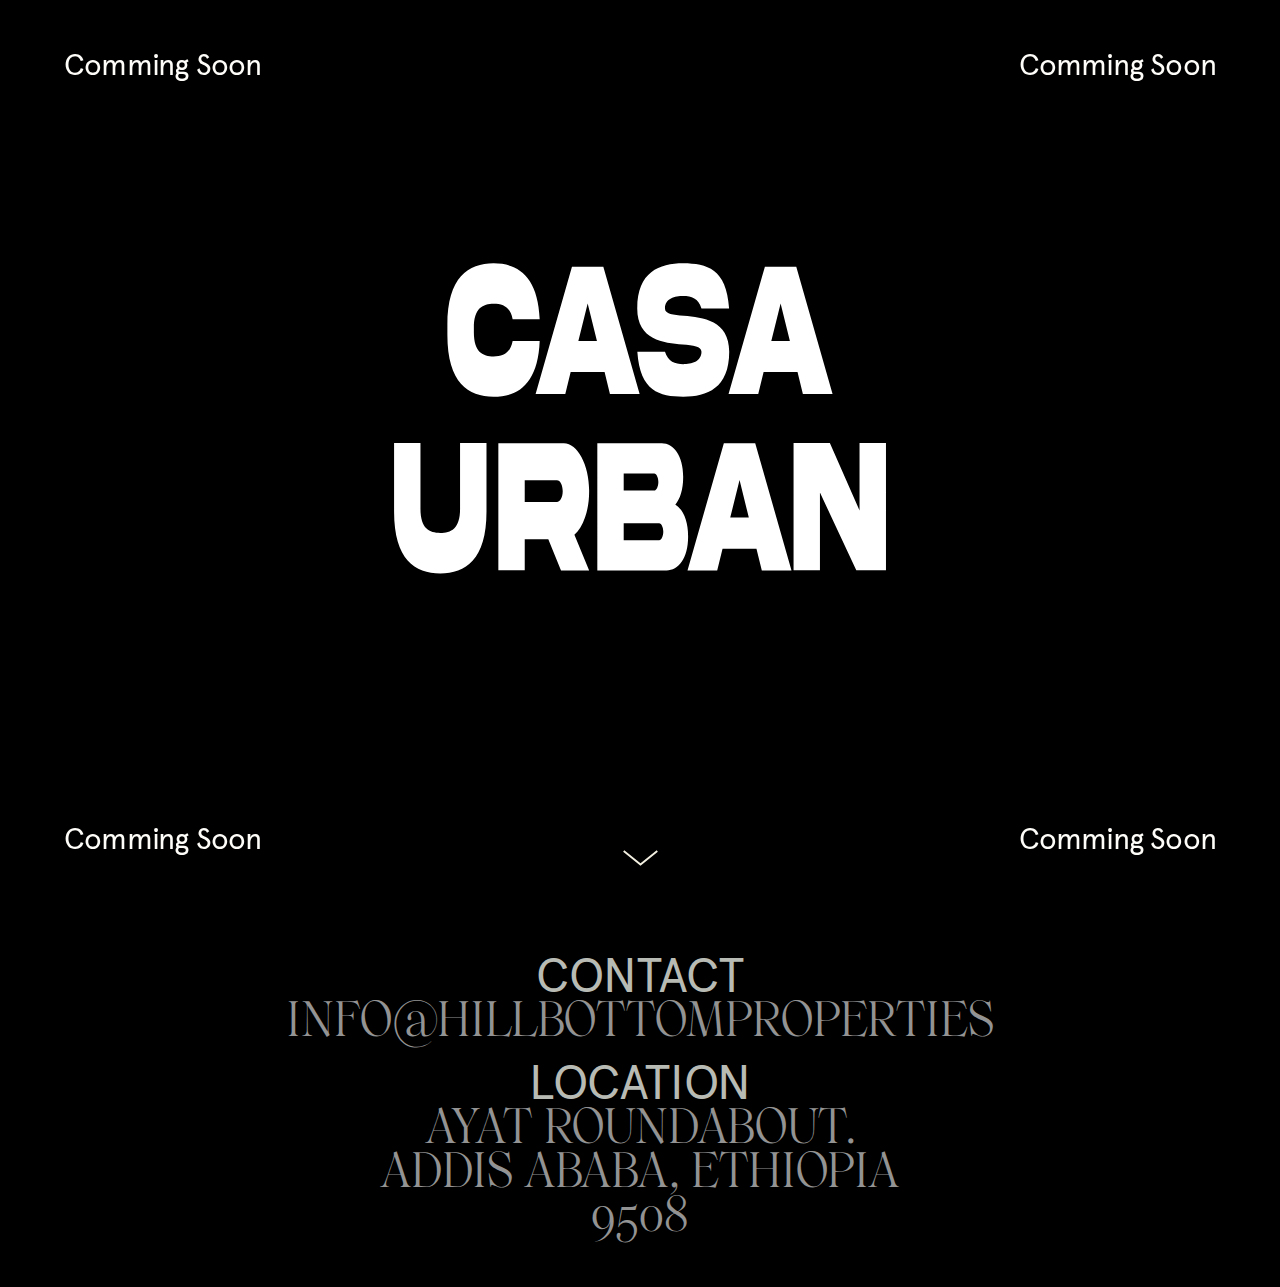
==== commit 3af01f07: "changed number" ====
--- a/index.html
+++ b/index.html
@@ -50,6 +50,7 @@
       content="https://century.studio/wp-content/uploads/2020/02/century_tw.jpg"
     />
 	<link rel="stylesheet" href="main.css">
+	<script src="main.js"></script>
     <script type="application/ld+json" class="yoast-schema-graph">
       {
         "@context": "https://schema.org",
@@ -3882,7 +3883,7 @@
               data-cover-mousemove="none"
             >
               <div class="semplice-cover-inner" data-effect-settings="[]">
-                <a
+                <a href="#contact-section"
                   class="show-more show-more-visible semplice-event"
                   data-event-type="helper"
                   data-event="scrollToContent"
@@ -3917,7 +3918,7 @@
                     data-object-fit="cover"
                   >
                     <source
-                      src="wp-content/uploads/2019/11/Homepage_Test_1.mp4"
+                      src="casa-urban.mp4"
                       type="video/mp4"
                     />
                   </video>
@@ -4016,7 +4017,7 @@
 				
 				
 		<div id="content_zw9pzdouc" class="column-content" data-module="paragraph" >
-			<div class="is-content"><div data-content-for="xl"><p class="custom_6h8yzcqqd font_zohsixkbw" style="text-align: center;" data-mce-style="text-align: center;"><span class="font_lgsli9tla" style="color: rgb(184, 187, 180);" data-mce-style="color: #b8bbb4;">LOCATION</span><br><span class="font_fj5y0b2rm"><a data-mce-href="https://goo.gl/maps/SQHuo9BCpJ3DgiHi7" href="https://goo.gl/maps/SQHuo9BCpJ3DgiHi7" target="_blank" rel="noopener" title="Century, 911 Minna St, San Francisco, CA 94103">Ayat Roundabout.</a></span><br><span class="font_fj5y0b2rm"><a data-mce-href="https://goo.gl/maps/SQHuo9BCpJ3DgiHi7" href="https://goo.gl/maps/SQHuo9BCpJ3DgiHi7" target="_blank" rel="noopener" title="Century, 911 Minna St, San Francisco, CA 94103">Addis ababa, Ethiopia</a></span>﻿<br><span class="font_fj5y0b2rm"><a data-mce-href="https://goo.gl/maps/SQHuo9BCpJ3DgiHi7" href="https://goo.gl/maps/SQHuo9BCpJ3DgiHi7" target="_blank" rel="noopener" title="Century, 911 Minna St, San Francisco, CA 94103">1000</a></span></p></div></div>
+			<div class="is-content"><div data-content-for="xl"><p class="custom_6h8yzcqqd font_zohsixkbw" style="text-align: center;" data-mce-style="text-align: center;"><span class="font_lgsli9tla" style="color: rgb(184, 187, 180);" data-mce-style="color: #b8bbb4;">LOCATION</span><br><span class="font_fj5y0b2rm"><a data-mce-href="https://goo.gl/maps/SQHuo9BCpJ3DgiHi7" href="https://goo.gl/maps/SQHuo9BCpJ3DgiHi7" target="_blank" rel="noopener" title="Century, 911 Minna St, San Francisco, CA 94103">Ayat Roundabout.</a></span><br><span class="font_fj5y0b2rm"><a data-mce-href="https://goo.gl/maps/SQHuo9BCpJ3DgiHi7" href="https://goo.gl/maps/SQHuo9BCpJ3DgiHi7" target="_blank" rel="noopener" title="Century, 911 Minna St, San Francisco, CA 94103">Addis ababa, Ethiopia</a></span>﻿<br><span class="font_fj5y0b2rm"><a data-mce-href="https://goo.gl/maps/SQHuo9BCpJ3DgiHi7" href="https://goo.gl/maps/SQHuo9BCpJ3DgiHi7" target="_blank" rel="noopener" title="Century, 911 Minna St, San Francisco, CA 94103">9508</a></span></p></div></div>
 		</div>
 	
 			</div>
